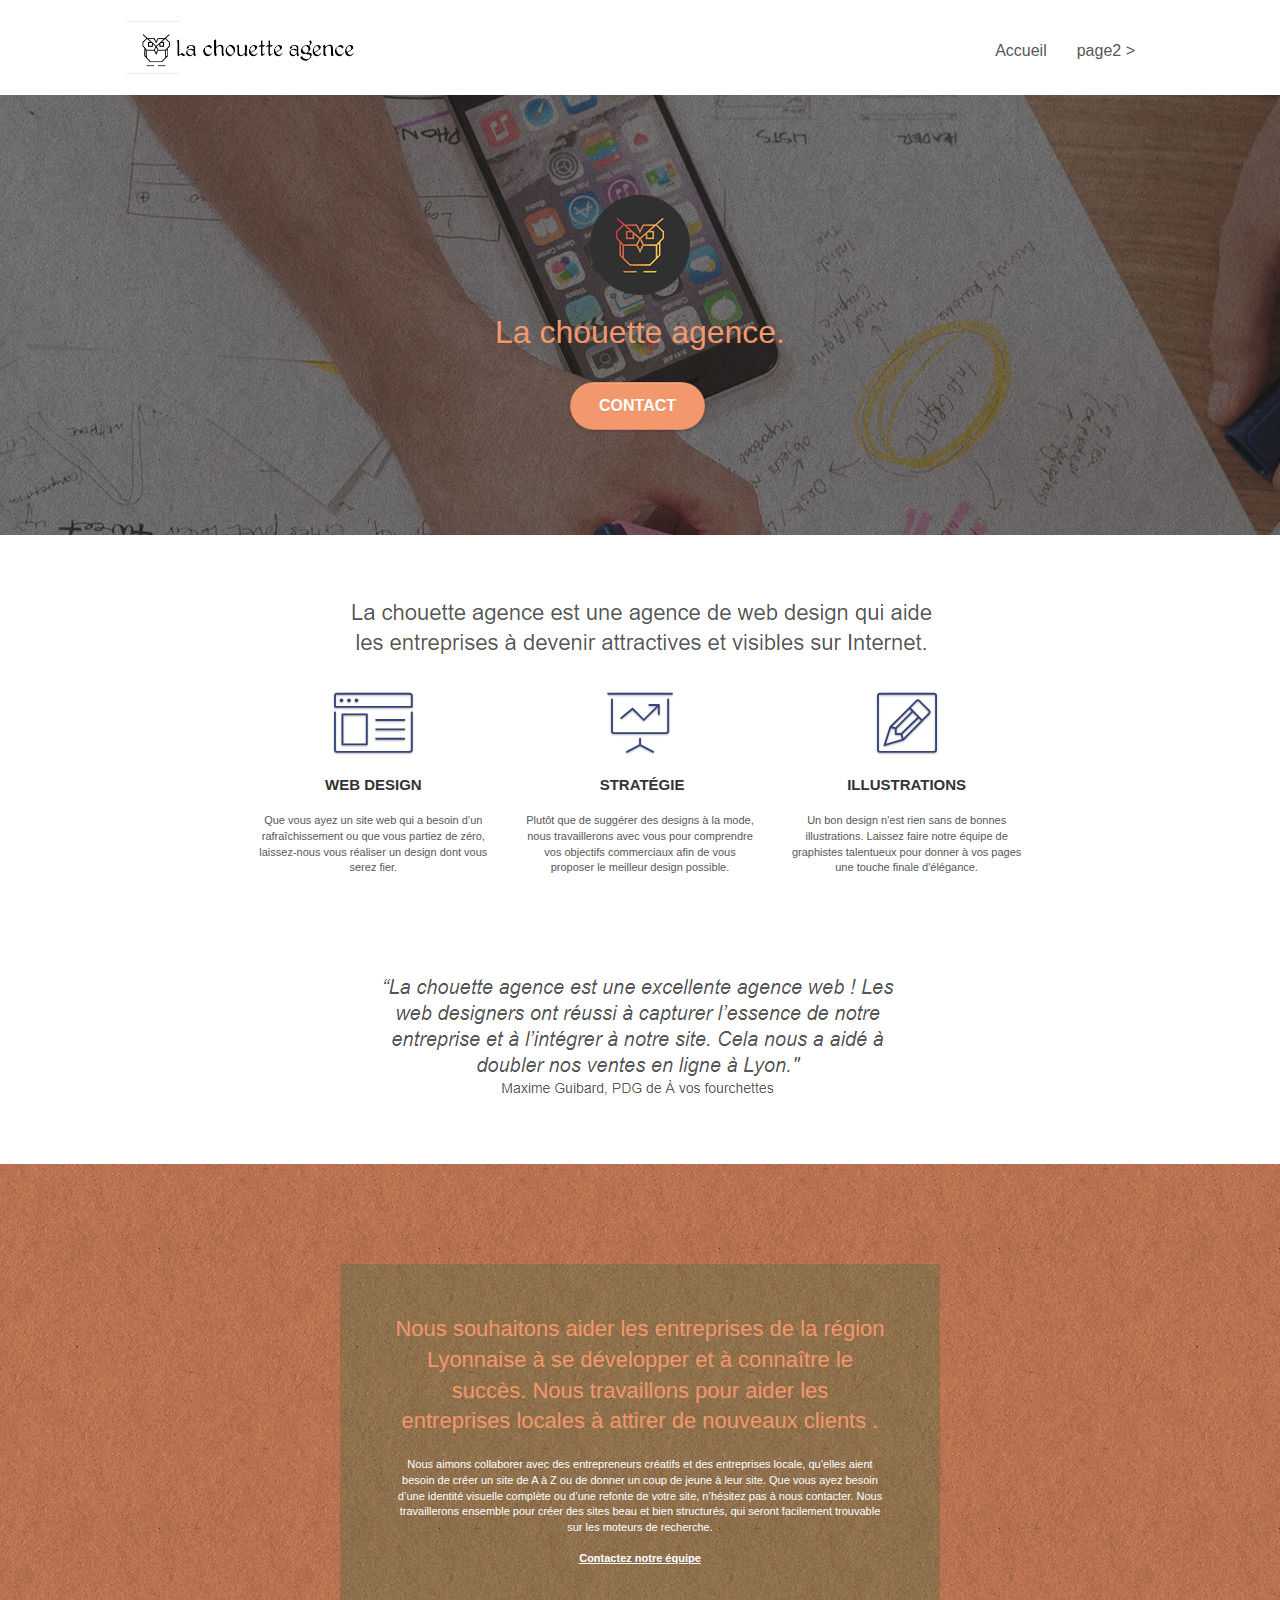
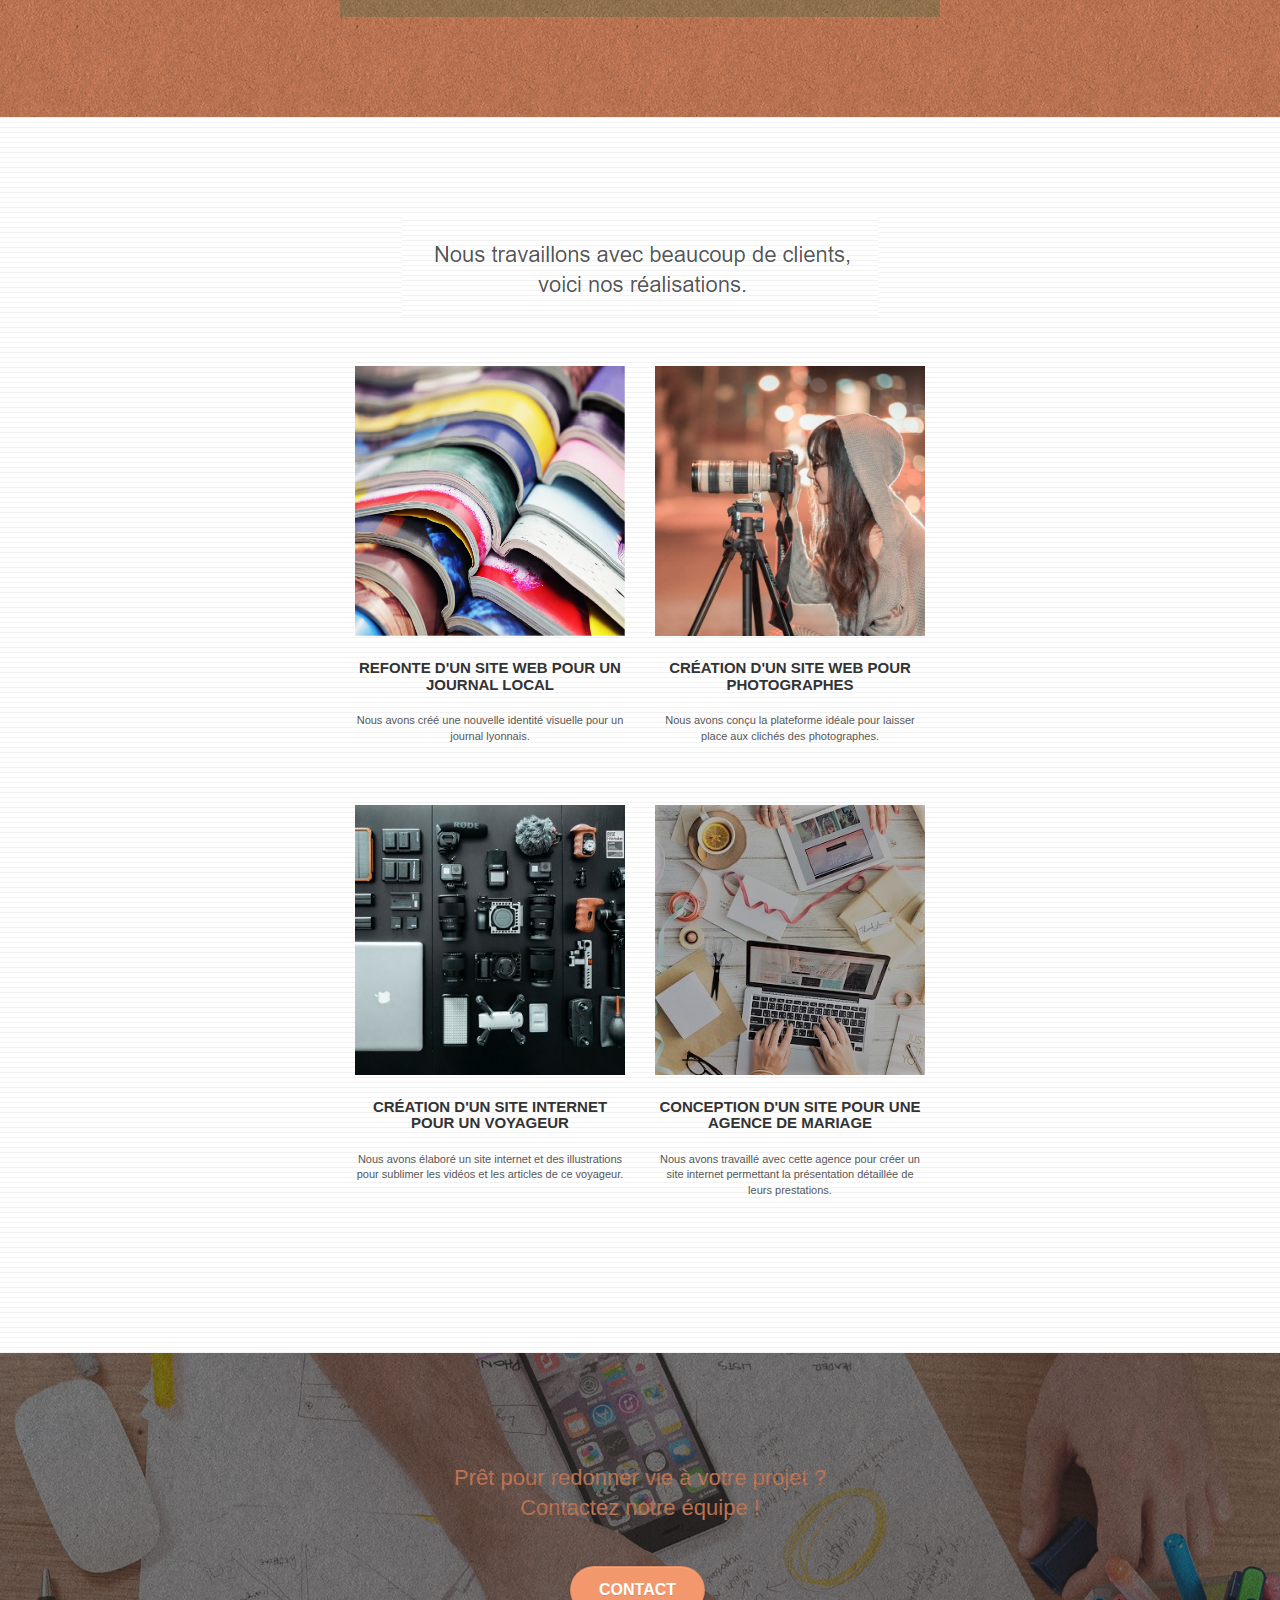
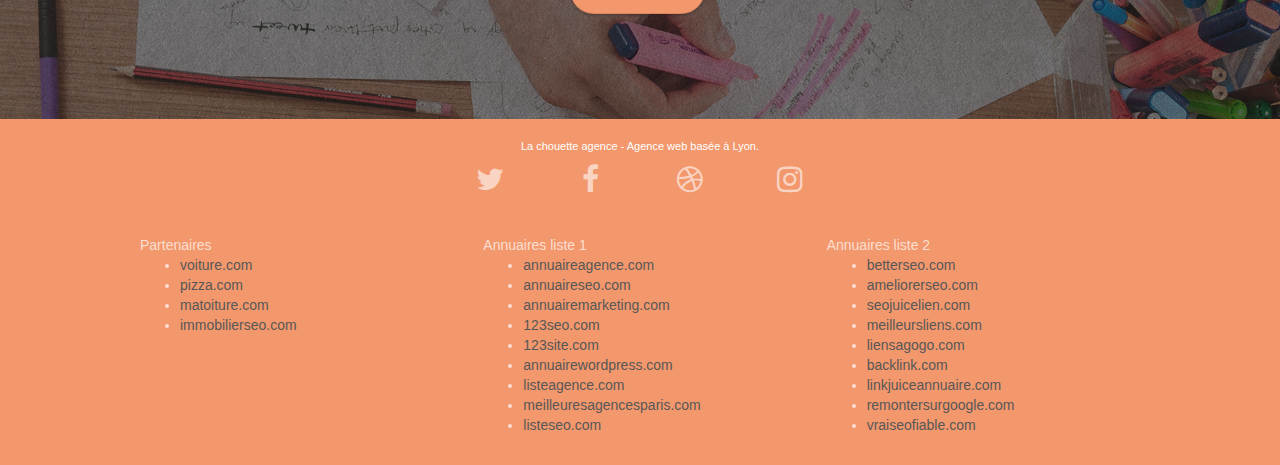
==== index.html @ 6f967d8a "ajout des fichier la chouette agence P4" ====
<!doctype html>
<html lang="Default">
<head>
    <meta charset="utf-8">
    <meta name="keywords" content="seo, google, site web, site internet, agence design paris, agence design, agence design,agence design,agence design,agence design,agence design,agence design,agence design,agence design">
    <meta name="description" content="">
    <meta name="viewport" content="width=device-width, initial-scale=1.0, viewport-fit=cover">
    <link rel="shortcut icon" type="image/png" href="favicon.jpg">
    
	<link rel="stylesheet" type="text/css" href="./css/bootstrap.css">
	<link rel="stylesheet" type="text/css" href="style.css">
	<link rel="stylesheet" type="text/css" href="./css/font-awesome.css">
	<link rel="stylesheet" type="text/css" href="./css/et-line.css">
	
    
	<script src="./js/jquery-2.1.0.js"></script>
	<script src="./js/bootstrap.js"></script>
	<script src="./js/blocs.js"></script>
	<script src="./js/jquery.touchSwipe.js" defer></script>
	<script src="./js/gmaps.js"></script>

    <title>.</title>

    
<!-- Analytics -->
<!-- lien github page : https://yann-sm.github.io/projet4/ -->
<!-- Global site tag (gtag.js) - Google Analytics -->
<script async src="https://www.googletagmanager.com/gtag/js?id=UA-178633014-1"></script>
<script>
  window.dataLayer = window.dataLayer || [];
  function gtag(){dataLayer.push(arguments);}
  gtag('js', new Date());

  gtag('config', 'UA-178633014-1');
</script>
 
<!-- Analytics END -->
    
</head>
<body>
<!-- Principal conteneur -->
<div class="page-container">
    
<!-- bloc-0 -->
<div class="bloc bgc-white l-bloc " id="bloc-0">
	<div class="container bloc-sm">

		<nav class="navbar row">
			<div class="navbar-header">
				<div class="keywords" style="color:#cccccc;font-size:1px;">Agence web à paris, stratégie web, web design, illustrations, design de site web, site web, web, internet, site internet, site</div>
				<a class="navbar-brand" href="index.html"><img src="img/la-chouette-agence.png" alt="paris web design logo agence web meilleure agence" height="40" /></a>
				<div class="keywords" style="color:#cccccc;font-size:1px;">Agence web à paris, stratégie web, web design, illustrations, design de site web, site web, web, internet, site internet, site</div>
				<button id="nav-toggle" type="button" class="ui-navbar-toggle navbar-toggle" data-toggle="collapse" data-target=".navbar-1">
					<span class="sr-only">Toggle navigation</span><span class="icon-bar"></span><span class="icon-bar"></span><span class="icon-bar"></span>
				</button>
			</div>
			<div class="collapse navbar-collapse navbar-1 special-dropdown-nav">
				<ul class="site-navigation nav navbar-nav">
					<li>
						<a href="index.html">Accueil</a>
					</li>
					<li>
					</li>
					<li>
						<a href="page2.html">page2 &gt;</a>
					</li>
				</ul>
			</div>
		</nav>
	</div>
</div>
<!-- bloc-0 END -->

<!-- bloc-1-presentation -->
<div class="bloc bgc-dark-slate-blue bg-banniere d-bloc bg-t-edge bloc-bg-texture texture-paper b-parallax" id="bloc-1-hero">
	<div class="container bloc-lg">
		<div class="row tight-width-whitespace">
			<div class="col-sm-12">
				<img src="img/logo.png" class="center-block image-resize-mode" width="100" alt="La chouette agence, agence web paris, création logo paris" />
				<h1 class="text-center hero-bloc-text tc-white ">
					La chouette agence.
				</h1>
				<div class="text-center">
					<a href="page2.html" class="btn btn-lg btn-clean btn-rd cta-hero btn-atomic-tangerine" id="cta-hero">Contact</a>
				</div>
			</div>
		</div>
	</div>
</div>
<!-- bloc-1-presentation END -->

<!-- bloc-2-services -->
<div class="bloc bgc-white l-bloc" id="bloc-2-services">
	<div class="container bloc-md">
		<div class="row">
			<div class="col-sm-12 text-center">
				<img alt="agence web, agence web paris, web design paris, stratégie web" src="img/title.png" />
			</div>
		</div>
		<div class="row voffset-lg med-width-whitespace">
			<div class="col-sm-4">
				<div class="text-center">
					<span class="et-icon-browser sm-shadow icon-dark-slate-blue icons icon-lg"></span>
				</div>
				<h3 class="mg-md text-center">
					Web design
				</h3>
				<p class="text-center ">
					Que vous ayez un site web qui a besoin d&rsquo;un rafraîchissement ou que vous partiez de zéro, laissez-nous vous réaliser un design dont vous serez fier.
				</p>
			</div>
			<div class="col-sm-4">
				<div class="text-center">
					<span class="et-icon-presentation sm-shadow icon-dark-slate-blue icons icon-lg"></span>
				</div>
				<h3 class="mg-md text-center">
					&nbsp;Stratégie
				</h3>
				<p class="text-center ">
					Plutôt que de suggérer des designs à la mode, nous travaillerons avec vous pour comprendre vos objectifs commerciaux afin de vous proposer le meilleur design possible.<br>
				</p>
			</div>
			<div class="col-sm-4">
				<div class="text-center">
					<span class="et-icon-edit sm-shadow icon-dark-slate-blue icons icon-lg"></span>
				</div>
				<h3 class="mg-md text-center">
					Illustrations
				</h3>
				<p class="text-center ">
					Un bon design n'est rien sans de bonnes illustrations. Laissez faire notre équipe de graphistes talentueux pour donner à vos pages une touche finale d'élégance.
				</p>
			</div>
		</div>
		<div class="row voffset-lg voffset">
			<div class="col-xs-12 col-md-8 col-md-offset-2 text-center">
				<img alt="agence web, agence web paris, web design paris, stratégie web" src="img/citation.png" />

			</div>
		</div>
	</div>
</div>
<!-- bloc-2-services END -->

<!-- bloc-3-what-i-do -->
<div class="bloc tc-white bgc-atomic-tangerine bg-presentation d-bloc bloc-bg-texture texture-paper b-parallax" id="bloc-3-what-i-do">
	<div class="container bloc-lg">
		<div class="row tight-width-whitespace black-background">
			<div class="col-sm-12">
				<h2 class="mg-md text-center tc-white">
					Nous souhaitons aider les entreprises de la région Lyonnaise à se développer et à connaître le succès. Nous travaillons pour aider les entreprises locales à attirer de nouveaux clients .<br>
				</h2>
				<p class="text-center white">
					Nous aimons collaborer avec des entrepreneurs créatifs et des entreprises locale, qu’elles aient besoin de créer un site de A à Z ou de donner un coup de jeune à leur site. Que vous ayez besoin d’une identité visuelle complète ou d’une refonte de votre site, n’hésitez pas à nous contacter. Nous travaillerons ensemble pour créer des sites beau et bien structurés, qui seront facilement trouvable sur les moteurs de recherche. <br><br><a class="ltc-white bold-link" href="page2.html">Contactez notre équipe</a><br>
				</p>
			</div>
		</div>
	</div>
</div>
<!-- bloc-3-what-i-do END -->

<!-- bloc-4-portfolio -->
<div class="bloc bgc-white bg-lines-h2-bg bg-repeat l-bloc" id="bloc-4-portfolio">
	<div class="container bloc-lg">
		<div class="row">
			<div class="col-sm-12 text-center">
				<img alt="agence web, agence web paris, web design paris, stratégie web" src="img/title2.png" />
			</div>
		</div>
		<div class="row tight-width-whitespace portfolio-row">
			<div class="col-sm-6">
				<a href="#" data-lightbox="img/1.jpg" data-gallery-id="gallery-1" data-caption="Refonte d'un site web pour un journal local" data-frame="snapshot-lb"><img src="img/1.jpg" alt="paris web design logo agence web meilleure agence et refonte site web journal" class="img-responsive portfolio-thumb" /></a>
				<h3 class="mg-md text-center">
					Refonte d'un site web pour un journal local
				</h3>
				<p class="text-center">
					Nous avons créé une nouvelle identité visuelle pour un journal lyonnais.
				</p>
			</div>
			<div class="col-sm-6">
				<a href="#" data-lightbox="img/2.jpg" data-gallery-id="gallery-1" data-caption="Création d'un site web pour photographes" data-frame="snapshot-lb"><img src="img/2.jpg" class="img-responsive portfolio-thumb" alt="paris web design logo agence web meilleure agence, Création d'un site web pour photographes" /></a>
				<h3 class="mg-md text-center">
					Création d'un site web pour photographes
				</h3>
				<p class="text-center">
					Nous avons conçu la plateforme idéale pour laisser place aux clichés des photographes.
				</p>
			</div>
		</div>
		<div class="row tight-width-whitespace portfolio-row">
			<div class="col-sm-6">
				<a href="#" data-lightbox="img/3.bmp" data-gallery-id="gallery-1" data-caption="Création d'un site internet pour un voyageur" data-frame="snapshot-lb"><img src="img/3.bmp" class="img-responsive portfolio-thumb" alt="paris web design logo agence web meilleure agence, Création d'un site web pour voyageur"/></a>
				<h3 class="mg-md text-center">
					Création d'un site internet pour un voyageur
				</h3>
				<p class="text-center">
					Nous avons élaboré un site internet et des illustrations pour sublimer les vidéos et les articles de ce voyageur.
				</p>
			</div>
			<div class="col-sm-6">
				<a href="#" data-lightbox="img/4.bmp" data-gallery-id="gallery-1" data-caption="Conception d'un site pour une agence de mariage" data-frame="snapshot-lb"><img src="img/4.bmp" class="img-responsive portfolio-thumb" alt="paris web design logo agence web meilleure agence, Création d'un site web pour agence de mariage" /></a>
				<h3 class="mg-md text-center">
					Conception d'un site pour une agence de mariage
				</h3>
				<p class="text-center">
					Nous avons travaillé avec cette agence pour créer un site internet permettant la présentation détaillée de leurs prestations.
				</p>
			</div>
		</div>
	</div>
</div>
<!-- bloc-4-portfolio END -->

<!-- bloc-5-cta -->
<div class="bloc bgc-dark-slate-blue bg-banniere d-bloc bloc-bg-texture texture-paper" id="bloc-5-cta">
	<div class="container bloc-lg">
		<div class="row">
			<h2 class="mg-md text-center tc-white">
				Prêt pour redonner vie à votre projet ?<br>Contactez notre équipe !
			</h2>
			<div class="col-sm-12 text-center">
				<a href="page2.html" class="btn btn-atomic-tangerine btn-clean btn-rd btn-lg cta-hero">Contact</a>
			</div>
		</div>
	</div>
</div>
<!-- bloc-5-cta END -->

<!-- Footer - bloc-8 -->
<div class="bloc bgc-atomic-tangerine d-bloc" id="bloc-8">
	<div class="container bloc-sm">
		<div class="row">
			<div class="col-sm-12">
				<p class="text-center white">
					La chouette agence - Agence web basée à Lyon.<br>
				</p>
				<div class="row row-no-gutters social">
					<div class="col-sm-3">
						<div class="text-center">
							<a class="social" href="index.html"><span class="fa fa-twitter icon-md"></span></a>
						</div>
					</div>
					<div class="col-sm-3">
						<div class="text-center">
							<a class="social" href="index.html"><span class="fa fa-facebook icon-md"></span></a>
						</div>
					</div>
					<div class="col-sm-3">
						<div class="text-center">
							<a class="social" href="index.html"><span class="fa fa-dribbble icon-md"></span></a>
						</div>
					</div>
					<div class="col-sm-3">
						<div class="text-center">
							<a class="social" href="index.html"><span class="fa fa-instagram icon-md"></span></a>
						</div>
					</div>
					<div class="keywords" style="color:#F3976C;">Agence web à paris, stratégie web, web design, illustrations, design de site web, site web, web, internet, site internet, site</div>
				</div>
				<div class="row">
					<div class="col-sm-4">
						Partenaires
							<ul>
								<li><a href="voiture.com">voiture.com</a></li>
								<li><a href="pizza.com">pizza.com</a></li>
								<li><a href="matoiture.com">matoiture.com</a></li>
								<li><a href="immobilierseo.com">immobilierseo.com</a></li>
							</ul>		
					</div>
					<div class="col-sm-4">
						Annuaires liste 1
						<ul>
							<li><a href="annuaireagence.com">annuaireagence.com</a></li>
							<li><a href="annuaireseo.com">annuaireseo.com</a></li>
							<li><a href="annuairemarketing.com">annuairemarketing.com</a></li>
							<li><a href="123seoture.com">123seo.com</a></li>
							<li><a href="123site.com">123site.com</a></li>
							<li><a href="annuairewordpress.com">annuairewordpress.com</a></li>
							<li><a href="listeagence.com">listeagence.com</a></li>
							<li><a href="meilleuresagencesparis.com">meilleuresagencesparis.com</a></li>
							<li><a href="listeseo.com">listeseo.com</a></li>
						</ul>
					</div>
					<div class="col-sm-4">
						Annuaires liste 2
						<ul>
							<li><a href="betterseo.com">betterseo.com</a></li>
							<li><a href="ameliorerseo.com">ameliorerseo.com</a></li>
							<li><a href="seojuicelien.com">seojuicelien.com</a></li>
							<li><a href="meilleursliens.com">meilleursliens.com</a></li>
							<li><a href="liensagogo.com">liensagogo.com</a></li>
							<li><a href="backlink.com">backlink.com</a></li>
							<li><a href="linkjuiceannuaire.com">linkjuiceannuaire.com</a></li>
							<li><a href="remontersurgoogle.com">remontersurgoogle.com</a></li>
							<li><a href="vraiseofiable.com">vraiseofiable.com</a></li>
						</ul>
					</div>
				</div>
			</div>
		</div>
	</div>
</div>
<!-- Footer - bloc-8 END -->

</div>
<!-- Principal conteneur END -->
    

</body>
</html>
---- style.css ----
body {
    margin: 0;
    padding: 0;
    background: #FFF;
    overflow-x: hidden;
    -webkit-font-smoothing: antialiased;
    -moz-osx-font-smoothing: grayscale;
}

a,
button {
    transition: all .3s ease-in-out;
    outline: none!important;
}

a:hover {
    text-decoration: none;
    cursor: pointer;
}

#page-loading-blocs-notifaction {
    position: fixed;
    top: 0;
    bottom: 0;
    width: 100%;
    z-index: 100000;
    background: #FFFFFF url("img/pageload-spinner.gif") no-repeat center center;
}

.bloc {
    width: 100%;
    clear: both;
    background: 50% 50% no-repeat;
    padding: 0 50px;
    -webkit-background-size: cover;
    -moz-background-size: cover;
    -o-background-size: cover;
    background-size: cover;
    position: relative;
}

.bloc .container {
    padding-left: 0;
    padding-right: 0;
}

.bloc-lg {
    padding: 100px 50px;
}

.bloc-md {
    padding: 50px;
}

.bloc-sm {
    padding: 20px 50px;
}

.bg-center,
.bg-l-edge,
.bg-r-edge,
.bg-t-edge,
.bg-b-edge,
.bg-tl-edge,
.bg-bl-edge,
.bg-tr-edge,
.bg-br-edge,
.bg-repeat {
    -webkit-background-size: auto!important;
    -moz-background-size: auto!important;
    -o-background-size: auto!important;
    background-size: auto!important;
}

.bg-repeat {
    background: repeat;
}

.bg-t-edge {
    background: top no-repeat;
}

.bloc-bg-texture::before {
    content: "";
    background-size: 2px 2px;
    position: absolute;
    top: 0;
    bottom: 0;
    left: 0;
    right: 0;
}

.texture-paper::before {
    background: url("img/texture-paper.png");
    background-size: 280px 280px;
}

.b-parallax {
    background-attachment: fixed;
}

.d-bloc {
    color: rgba(255, 255, 255, .7);
}

.d-bloc button:hover {
    color: rgba(255, 255, 255, .9);
}

.d-bloc .icon-round,
.d-bloc .icon-square,
.d-bloc .icon-rounded,
.d-bloc .icon-semi-rounded-a,
.d-bloc .icon-semi-rounded-b {
    border-color: rgba(255, 255, 255, .9);
}

.d-bloc .divider-h span {
    border-color: rgba(255, 255, 255, .2);
}

.d-bloc .a-btn,
.d-bloc .navbar a,
.d-bloc .navbar-brand,
.d-bloc a .icon-sm,
.d-bloc a .icon-md,
.d-bloc a .icon-lg,
.d-bloc a .icon-xl,
.d-bloc h1 a,
.d-bloc h2 a,
.d-bloc h3 a,
.d-bloc h4 a,
.d-bloc h5 a,
.d-bloc h6 a,
.d-bloc p a {
    color: rgba(255, 255, 255, .6);
}

.d-bloc .a-btn:hover,
.d-bloc .navbar a:hover,
.d-bloc .navbar-brand:hover,
.d-bloc a:hover .icon-sm,
.d-bloc a:hover .icon-md,
.d-bloc a:hover .icon-lg,
.d-bloc a:hover .icon-xl,
.d-bloc h1 a:hover,
.d-bloc h2 a:hover,
.d-bloc h3 a:hover,
.d-bloc h4 a:hover,
.d-bloc h5 a:hover,
.d-bloc h6 a:hover,
.d-bloc p a:hover {
    color: rgba(255, 255, 255, 1);
}

.d-bloc .navbar-toggle .icon-bar {
    background: rgba(255, 255, 255, 1);
}

.d-bloc .btn-wire,
.d-bloc .btn-wire:hover {
    color: rgba(255, 255, 255, 1);
    border-color: rgba(255, 255, 255, 1);
}

.d-bloc .panel {
    color: rgba(0, 0, 0, .5);
}

.d-bloc .panel button:hover {
    color: rgba(0, 0, 0, .7);
}

.d-bloc .panel icon {
    border-color: rgba(0, 0, 0, .7);
}

.d-bloc .panel .divider-h span {
    border-color: rgba(0, 0, 0, .1);
}

.d-bloc .panel .a-btn {
    color: rgba(0, 0, 0, .6);
}

.d-bloc .panel .a-btn:hover {
    color: rgba(0, 0, 0, 1);
}

.d-bloc .panel .btn-wire,
.d-bloc .panel .btn-wire:hover {
    color: rgba(0, 0, 0, .7);
    border-color: rgba(0, 0, 0, .3);
}

.d-bloc .panel,
.l-bloc {
    color: rgba(0, 0, 0, .5);
}

.d-bloc .panel button:hover,
.l-bloc button:hover {
    color: rgba(0, 0, 0, .7);
}

.l-bloc .icon-round,
.l-bloc .icon-square,
.l-bloc .icon-rounded,
.l-bloc .icon-semi-rounded-a,
.l-bloc .icon-semi-rounded-b {
    border-color: rgba(0, 0, 0, .7);
}

.d-bloc .panel .divider-h span,
.l-bloc .divider-h span {
    border-color: rgba(0, 0, 0, .1);
}

.d-bloc .panel .a-btn,
.l-bloc .a-btn,
.l-bloc .navbar a,
.l-bloc .navbar-brand,
.l-bloc a .icon-sm,
.l-bloc a .icon-md,
.l-bloc a .icon-lg,
.l-bloc a .icon-xl,
.l-bloc h1 a,
.l-bloc h2 a,
.l-bloc h3 a,
.l-bloc h4 a,
.l-bloc h5 a,
.l-bloc h6 a,
.l-bloc p a {
    color: rgba(0, 0, 0, .6);
}

.d-bloc .panel .a-btn:hover,
.l-bloc .a-btn:hover,
.l-bloc .navbar a:hover,
.l-bloc .navbar-brand:hover,
.l-bloc a:hover .icon-sm,
.l-bloc a:hover .icon-md,
.l-bloc a:hover .icon-lg,
.l-bloc a:hover .icon-xl,
.l-bloc h1 a:hover,
.l-bloc h2 a:hover,
.l-bloc h3 a:hover,
.l-bloc h4 a:hover,
.l-bloc h5 a:hover,
.l-bloc h6 a:hover,
.l-bloc p a:hover {
    color: rgba(0, 0, 0, 1);
}

.l-bloc .navbar-toggle .icon-bar {
    color: rgba(0, 0, 0, .6);
}

.d-bloc .panel .btn-wire,
.d-bloc .panel .btn-wire:hover,
.l-bloc .btn-wire,
.l-bloc .btn-wire:hover {
    color: rgba(0, 0, 0, .7);
    border-color: rgba(0, 0, 0, .3);
}

.voffset {
    margin-top: 30px;
}

.voffset-lg {
    margin-top: 80px;
}

.row-no-gutters {
    margin-right: 0;
    margin-left: 0;
}

.row.row-no-gutters > [class^="col-"],
.row.row-no-gutters > [class*=" col-"] {
    padding-right: 0;
    padding-left: 0;
}

#bloc-1-hero h1 {
    font-size: 32px;
}

.navbar {
    margin-bottom: 0;
    z-index: 1;
}

.navbar-brand {
    height: auto;
    padding: 3px 15px;
    font-size: 25px;
    font-weight: normal;
    font-weight: 600;
    line-height: 44px;
}

.navbar-brand img {
    max-height: 200px;
    margin: 0 5px 0 0;
    display: inline;
}

.navbar-brand img[src$=svg] {
    min-width: 100px;
}

.nav-center .navbar-brand img {
    margin: 0;
}

.navbar .nav {
    padding-top: 2px;
    margin-right: -16px;
    float: right;
    z-index: 1;
}

.nav > li {
    float: left;
    margin-top: 4px;
    font-size: 16px;
}

.navbar-nav .open .dropdown-menu > li > a {
    text-align: inherit;
}

.nav > li a:hover,
.nav > li a:focus {
    background: transparent;
}

.navbar-toggle {
    margin: 10px 10px 0 0;
    border: 0px;
}

.navbar-toggle:hover {
    background: transparent!important;
}

.navbar-toggle .icon-bar {
    background-color: rgba(0, 0, 0, .5);
    width: 26px;
}

.nav-invert .navbar .nav {
    float: left;
}

.nav-invert .navbar-header,
.nav-invert .navbar-brand {
    float: right;
    position: relative;
    z-index: 2;
}

@media (min-width: 768px) {
    .site-navigation {
        position: absolute;
        top: 50%;
        right: 20px;
        transform: translate(0, -50%);
        -webkit-transform: translateY(-50%);
    }
    .nav > li .dropdown-menu a,
    .nav > li .dropdown-menu a:hover {
        color: #484848;
    }
    .nav-invert .site-navigation {
        left: 0;
        right: 0;
    }
    .nav-center {
        text-align: center;
    }
    .nav-center .navbar-header {
        width: 100%;
    }
    .nav-center .navbar-header,
    .nav-center .navbar-brand,
    .nav-center .nav > li {
        float: none;
        display: inline-block;
    }
    .nav-center .site-navigation {
        position: relative;
        width: 100%;
        right: 0;
        margin-right: 0px;
        margin-top: 20px;
    }
    .nav-center.mini-nav .navbar-toggle {
        float: none;
        margin: 10px auto 0;
    }
}

.nav > li > .dropdown a {
    background: none!important;
    display: block;
    padding: 14px 15px;
}

nav .caret {
    margin: 0 5px;
}

.dropdown-menu .dropdown-menu {
    top: -8px;
    left: 100%;
}

.dropdown-menu .dropmenu-flow-right {
    top: 100%;
    left: 0;
    margin-left: -1px;
    border-top-left-radius: 0;
    border-top-right-radius: 0;
}

.dropdown-menu .dropdown span {
    border: 4px solid black;
    border-top-color: transparent;
    border-right-color: transparent;
    border-bottom-color: transparent;
    margin: 6px -5px 0 0!important;
    float: right;
}

.mg-md {
    margin-top: 10px;
    margin-bottom: 20px;
}

.mg-lg {
    margin-top: 10px;
    margin-bottom: 40px;
}

.btn {
    margin: 0 5px 5px 0;
}

.btn.pull-right {
    margin: 0 0 5px 5px;
}

.btn-d,
.btn-d:hover,
.btn-d:focus {
    color: #FFF;
    background: rgba(0, 0, 0, .3);
}

button {
    outline: none!important;
}

.btn-rd {
    border-radius: 40px;
}

.btn-clean {
    border: 1px solid rgba(0, 0, 0, .08);
    border-bottom-color: rgba(0, 0, 0, .1);
    text-shadow: 0 1px 0 rgba(0, 0, 1, .1);
    box-shadow: 0 1px 3px rgba(0, 0, 1, .25), inset 0 1px 0 0 rgba(255, 255, 255, .15);
}

.icon-md {
    font-size: 30px!important;
}

.icon-lg {
    font-size: 60px!important;
}

.sm-shadow {
    text-shadow: 0 1px 2px rgba(0, 0, 0, .3);
}

.panel-sq,
.panel-sq .panel-heading,
.panel-sq .panel-footer {
    border-radius: 0;
}

.panel-rd {
    border-radius: 30px;
}

.panel-rd .panel-heading {
    border-radius: 29px 29px 0 0;
}

.panel-rd .panel-footer {
    border-radius: 0 0 29px 29px;
}

.form-control {
    border-color: rgba(0, 0, 0, .1);
    box-shadow: none;
}

.scrollToTop {
    width: 40px;
    height: 40px;
    position: fixed;
    bottom: 20px;
    right: 20px;
    opacity: 0;
    z-index: 500;
    transition: all .3s ease-in-out;
}

.scrollToTop span {
    margin-top: 6px;
}

.showScrollTop {
    font-size: 14px;
    opacity: 1;
}

a[data-lightbox] {
    position: relative;
    display: block;
    text-align: center;
}

a[data-lightbox]:hover::before {
    content: "+";
    font-family: "HelveticaNeue-Light", "Helvetica Neue Light", "Helvetica Neue", Helvetica, Arial;
    font-size: 32px;
    width: 50px;
    height: 50px;
    margin-left: -25px;
    border-radius: 50%;
    background: rgba(0, 0, 0, .6);
    color: #FFF;
    font-weight: 100;
    z-index: 1;
    position: absolute;
    top: 50%;
    transform: translateY(-50%);
    -webkit-transform: translateY(-50%);
}

a[data-lightbox]:hover img {
    opacity: 0.6;
    -webkit-animation-fill-mode: none;
    animation-fill-mode: none;
}

#lightbox-modal {
    display: flex;
    align-items: center;
}

#lightbox-modal .modal-dialog {
    width: 90%;
    max-width: 900px;
    margin: 0 auto 0;
}

#lightbox-modal .modal-dialog img {
    max-height: 90vh;
    margin: 0 auto;
}

.lightbox-caption {
    padding: 20px;
    color: #FFF;
    background: rgba(0, 0, 0, .5);
    position: absolute;
    left: 15px;
    right: 15px;
    bottom: 5px;
}

.close-lightbox {
    color: #FFF;
    font-size: 30px;
    position: absolute;
    top: 20px;
    right: 20px;
    z-index: 20;
    background: rgba(0, 0, 0, .5);
    border: none;
    line-height: 30px;
    padding: 0 9px 5px;
    opacity: 0.3;
}

.close-lightbox:hover,
.next-lightbox:hover,
.prev-lightbox:hover {
    opacity: 1.0;
    color: #FFF;
}

.next-lightbox,
.prev-lightbox {
    font-size: 20px;
    color: rgba(255, 255, 255, .9);
    background: rgba(0, 0, 0, .5);
    transition: all .2s ease-in-out;
    position: absolute;
    top: 45%;
    z-index: 1;
    opacity: 0.4;
}

.next-lightbox {
    padding: 6px 8px 1px 13px;
    right: 25px;
}

.prev-lightbox {
    padding: 6px 13px 1px 10px;
    left: 25px;
}

.snapshot-lb .modal-body {
    padding-bottom: 45px;
}

.snapshot-lb .lightbox-caption {
    padding: 0;
    color: rgba(0, 0, 0, .5);
    background: none;
}

h1,
h2,
h3,
h4,
h5,
h6,
p,
label,
.btn,
a {
    font-family: "helvetica";
    font-weight: 400;
    color: #575757!important;
}

.container {
    max-width: 1000px;
}

.hero-bloc-text {
    font-size: 38px;
}

.hero-bloc-text-sub {
    font-size: 36px;
}

.statement-bloc-text {
    line-height: 26px;
    font-style: italic;
    font-size: 20px;
    text-align: center;
    font-weight: lighter;
    max-width: 520px;
    margin: auto auto auto auto;
}

p {
    font-size: 11px;
}

.tight-width-whitespace {
    max-width: 600px;
    margin: auto auto auto auto;
}

.h1 {
    font-size: 20px;
    font-family: "Open Sans";
}

.cta-hero {
    margin-top: 22px;
    color: #FFFFFF!important;
    text-transform: uppercase;
    padding: 12px 28px 12px 28px;
    font-size: 16px;
    font-weight: 700;
}

.social {
    max-width: 400px;
    margin: auto auto auto auto;
}

h2 {
    font-size: 22px;
    line-height: 1.4em;
}

h3 {
    font-size: 15px;
    text-transform: uppercase;
    font-weight: 700;
    color: #333333!important;
}

.med-width-whitespace {
    max-width: 800px;
    margin: auto auto auto auto;
    box-shadow: 0px 0px 0px #000000;
}

h1 {
    color: #333333!important;
}

h4 {
    color: #333333!important;
}

.icons {
    margin-bottom: 14px;
    margin-top: 24px;
}

.white {
    color: #FFFFFF!important;
}

.portfolio-thumb {
    margin-bottom: 24px;
}

.portfolio-row {
    margin-bottom: 44px;
    margin-top: 50px;
}

.avatar {
    box-shadow: 0px 4px 9px rgba(0, 0, 0, 0.3);
}

.black-background {
    background-color: rgba(165, 147, 99, 0.7);
    padding: 40px 40px 40px 40px;
}

.bold-link {
    font-weight: 900;
    text-decoration: underline!important;
}

.bgc-white {
    background-color: #FFFFFF;
}

.bgc-dark-slate-blue {
    background-color: #364577;
}

.bgc-atomic-tangerine {
    background-color: #F3976C;
}

.tc-white {
    color: #F3976C!important;
}

.btn-atomic-tangerine {
    background: #F3976C;
    color: #FFFFFF!important;
}

.btn-atomic-tangerine:hover {
    background: #c27956!important;
    color: #FFFFFF!important;
}

.ltc-white {
    color: #FFFFFF!important;
}

.ltc-white:hover {
    color: #cccccc!important;
}

.ltc-atomic-tangerine {
    color: #F3976C!important;
}

.ltc-atomic-tangerine:hover {
    color: #c27956!important;
}

.icon-dark-slate-blue {
    color: #364577!important;
    border-color: #364577!important;
}

.bg-dots-bg {
    background-image: url("img/dots-bg.png");
}

.bg-lines-h2-bg {
    background-image: url("img/lines-h2-bg.png");
}

.bg-banniere {
    background-image: url("img/la-chouette-agence-banniere.jpg");
}

.bg-presentation {
    background-image: url("img/image-de-presentation.bmp");
}

@media (max-width: 1024px) {
    .bloc {
        padding-left: 20px;
        padding-right: 20px;
    }
    .bloc.full-width-bloc,
    .bloc-tile-2.full-width-bloc .container,
    .bloc-tile-3.full-width-bloc .container,
    .bloc-tile-4.full-width-bloc .container {
        padding-left: 0;
        padding-right: 0;
    }
}

@media (max-width: 992px) and (min-width: 768px) {
    .navbar .nav {
        max-width: 80%
    }
    .nav-center.navbar .nav {
        max-width: 100%
    }
}

@media only screen and (min-device-width: 768px) and (max-device-width: 1024px) and (orientation: landscape) {
    .b-parallax {
        background-attachment: scroll;
    }
}

@media only screen and (min-device-width: 1024px) and (max-device-width: 1366px) and (-webkit-min-device-pixel-ratio: 1.5) {
    .b-parallax {
        background-attachment: scroll;
    }
}

@media (max-width: 991px) {
    .container {
        width: 100%;
    }
    .b-parallax {
        background-attachment: scroll;
    }
    .page-container,
    #hero-bloc {
        overflow-x: hidden;
        position: relative;
    }
    .bloc {
        padding-left: constant(safe-area-inset-left);
        padding-right: constant(safe-area-inset-right);
    }
    .bloc-group,
    .bloc-group .bloc {
        display: block;
        width: 100%;
    }
    .bloc-fill-screen .fill-bloc-top-edge,
    .bloc-fill-screen .fill-bloc-bottom-edge {
        padding: 0 20px;
        padding-left: constant(safe-area-inset-left);
        padding-right: constant(safe-area-inset-right);
    }
}

@media (max-width: 767px) {
    .page-container {
        overflow-x: hidden;
        position: relative;
    }
    h1,
    h2,
    h3,
    h4,
    h5,
    h6,
    p,
    #disqus_thread {
        padding-left: 10px!important;
        padding-right: 10px!important;
    }
    .b-parallax {
        background-attachment: scroll;
    }
    .navbar .nav {
        padding-top: 0;
        border-top: 1px solid rgba(0, 0, 0, .2);
        float: none!important;
    }
    .navbar.row {
        margin-left: 0;
        margin-right: 0;
    }
    .site-navigation {
        position: inherit;
        transform: none;
        -webkit-transform: none;
        -ms-transform: none;
    }
    .nav > li {
        margin-top: 0;
        border-bottom: 1px solid rgba(0, 0, 0, .1);
        background: rgba(0, 0, 0, .05);
        text-align: left;
        padding-left: 15px;
        width: 100%;
    }
    .nav > li:hover {
        background: rgba(0, 0, 0, .08);
    }
    .dropdown .dropdown a .caret {
        float: none;
        margin: 5px 0 0 10px!important;
        border: 4px solid black;
        border-bottom-color: transparent;
        border-right-color: transparent;
        border-left-color: transparent;
    }
    #hero-bloc .navbar .nav {
        background: rgba(0, 0, 0, .8);
    }
    #hero-bloc .navbar .nav a {
        color: rgba(255, 255, 255, .6);
    }
    .hero {
        padding: 50px 0;
    }
    .hero-nav {
        left: -1px;
        right: -1px;
    }
    .navbar-collapse {
        padding: 0;
        overflow-x: hidden;
        -webkit-box-shadow: none;
        box-shadow: none;
    }
    .navbar-brand img {
        max-height: 40px;
        width: auto;
    }
    .nav-invert .navbar-header {
        float: none;
        width: 100%;
    }
    .nav-invert .navbar-toggle {
        float: left;
        margin-left: 10px;
    }
    .bloc {
        padding-left: 0;
        padding-right: 0;
    }
    .bloc-xxl,
    .bloc-xl,
    .bloc-lg {
        padding: 40px 0;
    }
    .bloc-sm,
    .bloc-md {
        padding-left: 0;
        padding-right: 0;
    }
    .bloc-tile-2 .container,
    .bloc-tile-3 .container,
    .bloc-tile-4 .container,
    .bloc-fill-screen .fill-bloc-top-edge,
    .bloc-fill-screen .fill-bloc-bottom-edge {
        padding-left: 0;
        padding-right: 0;
    }
    .a-block {
        padding: 0 10px;
    }
    .btn-dwn {
        display: none;
    }
    .voffset {
        margin-top: 5px;
    }
    .voffset-md {
        margin-top: 20px;
    }
    .voffset-lg {
        margin-top: 30px;
    }
    form {
        padding: 5px;
    }
    .close-lightbox {
        display: inline-block;
    }
    .blocsapp-device-iphone5 {
        background-size: 216px 425px;
        padding-top: 60px;
        width: 216px;
        height: 425px;
    }
    .blocsapp-device-iphone5 img {
        width: 180px;
        height: 320px;
    }
}

@media (max-width: 400px) {
    .bloc {
        padding-left: 0;
        padding-right: 0;
    }
}

@media (max-width: 767px) {
    .bloc-mob-center-text {
        text-align: center;
    }
}
---- css/et-line.css ----
@font-face {
    font-family: et-line;
    src: url(../fonts/et-line.eot);
    src: url(../fonts/et-line.eot?#iefix) format('embedded-opentype'), url(../fonts/et-line.woff) format('woff'), url(../fonts/et-line.ttf) format('truetype'), url(../fonts/et-line.svg#et-line) format('svg');
    font-weight: 400;
    font-style: normal
}

.et-icon-adjustments,
.et-icon-alarmclock,
.et-icon-anchor,
.et-icon-aperture,
.et-icon-attachment,
.et-icon-bargraph,
.et-icon-basket,
.et-icon-beaker,
.et-icon-bike,
.et-icon-book-open,
.et-icon-briefcase,
.et-icon-browser,
.et-icon-calendar,
.et-icon-camera,
.et-icon-caution,
.et-icon-chat,
.et-icon-circle-compass,
.et-icon-clipboard,
.et-icon-clock,
.et-icon-cloud,
.et-icon-compass,
.et-icon-desktop,
.et-icon-dial,
.et-icon-document,
.et-icon-documents,
.et-icon-download,
.et-icon-dribbble,
.et-icon-edit,
.et-icon-envelope,
.et-icon-expand,
.et-icon-facebook,
.et-icon-flag,
.et-icon-focus,
.et-icon-gears,
.et-icon-genius,
.et-icon-gift,
.et-icon-global,
.et-icon-globe,
.et-icon-googleplus,
.et-icon-grid,
.et-icon-happy,
.et-icon-hazardous,
.et-icon-heart,
.et-icon-hotairballoon,
.et-icon-hourglass,
.et-icon-key,
.et-icon-laptop,
.et-icon-layers,
.et-icon-lifesaver,
.et-icon-lightbulb,
.et-icon-linegraph,
.et-icon-linkedin,
.et-icon-lock,
.et-icon-magnifying-glass,
.et-icon-map,
.et-icon-map-pin,
.et-icon-megaphone,
.et-icon-mic,
.et-icon-mobile,
.et-icon-newspaper,
.et-icon-notebook,
.et-icon-paintbrush,
.et-icon-paperclip,
.et-icon-pencil,
.et-icon-phone,
.et-icon-picture,
.et-icon-pictures,
.et-icon-piechart,
.et-icon-presentation,
.et-icon-pricetags,
.et-icon-printer,
.et-icon-profile-female,
.et-icon-profile-male,
.et-icon-puzzle,
.et-icon-quote,
.et-icon-recycle,
.et-icon-refresh,
.et-icon-ribbon,
.et-icon-rss,
.et-icon-sad,
.et-icon-scissors,
.et-icon-scope,
.et-icon-search,
.et-icon-shield,
.et-icon-speedometer,
.et-icon-strategy,
.et-icon-streetsign,
.et-icon-tablet,
.et-icon-target,
.et-icon-telescope,
.et-icon-toolbox,
.et-icon-tools,
.et-icon-tools-2,
.et-icon-trophy,
.et-icon-tumblr,
.et-icon-twitter,
.et-icon-upload,
.et-icon-video,
.et-icon-wallet,
.et-icon-wine {
    font-family: et-line;
    speak: none;
    font-style: normal;
    font-weight: 400;
    font-variant: normal;
    text-transform: none;
    line-height: 1;
    -webkit-font-smoothing: antialiased;
    -moz-osx-font-smoothing: grayscale;
    display: inline-block
}

.et-icon-mobile:before {
    content: "\e000"
}

.et-icon-laptop:before {
    content: "\e001"
}

.et-icon-desktop:before {
    content: "\e002"
}

.et-icon-tablet:before {
    content: "\e003"
}

.et-icon-phone:before {
    content: "\e004"
}

.et-icon-document:before {
    content: "\e005"
}

.et-icon-documents:before {
    content: "\e006"
}

.et-icon-search:before {
    content: "\e007"
}

.et-icon-clipboard:before {
    content: "\e008"
}

.et-icon-newspaper:before {
    content: "\e009"
}

.et-icon-notebook:before {
    content: "\e00a"
}

.et-icon-book-open:before {
    content: "\e00b"
}

.et-icon-browser:before {
    content: "\e00c"
}

.et-icon-calendar:before {
    content: "\e00d"
}

.et-icon-presentation:before {
    content: "\e00e"
}

.et-icon-picture:before {
    content: "\e00f"
}

.et-icon-pictures:before {
    content: "\e010"
}

.et-icon-video:before {
    content: "\e011"
}

.et-icon-camera:before {
    content: "\e012"
}

.et-icon-printer:before {
    content: "\e013"
}

.et-icon-toolbox:before {
    content: "\e014"
}

.et-icon-briefcase:before {
    content: "\e015"
}

.et-icon-wallet:before {
    content: "\e016"
}

.et-icon-gift:before {
    content: "\e017"
}

.et-icon-bargraph:before {
    content: "\e018"
}

.et-icon-grid:before {
    content: "\e019"
}

.et-icon-expand:before {
    content: "\e01a"
}

.et-icon-focus:before {
    content: "\e01b"
}

.et-icon-edit:before {
    content: "\e01c"
}

.et-icon-adjustments:before {
    content: "\e01d"
}

.et-icon-ribbon:before {
    content: "\e01e"
}

.et-icon-hourglass:before {
    content: "\e01f"
}

.et-icon-lock:before {
    content: "\e020"
}

.et-icon-megaphone:before {
    content: "\e021"
}

.et-icon-shield:before {
    content: "\e022"
}

.et-icon-trophy:before {
    content: "\e023"
}

.et-icon-flag:before {
    content: "\e024"
}

.et-icon-map:before {
    content: "\e025"
}

.et-icon-puzzle:before {
    content: "\e026"
}

.et-icon-basket:before {
    content: "\e027"
}

.et-icon-envelope:before {
    content: "\e028"
}

.et-icon-streetsign:before {
    content: "\e029"
}

.et-icon-telescope:before {
    content: "\e02a"
}

.et-icon-gears:before {
    content: "\e02b"
}

.et-icon-key:before {
    content: "\e02c"
}

.et-icon-paperclip:before {
    content: "\e02d"
}

.et-icon-attachment:before {
    content: "\e02e"
}

.et-icon-pricetags:before {
    content: "\e02f"
}

.et-icon-lightbulb:before {
    content: "\e030"
}

.et-icon-layers:before {
    content: "\e031"
}

.et-icon-pencil:before {
    content: "\e032"
}

.et-icon-tools:before {
    content: "\e033"
}

.et-icon-tools-2:before {
    content: "\e034"
}

.et-icon-scissors:before {
    content: "\e035"
}

.et-icon-paintbrush:before {
    content: "\e036"
}

.et-icon-magnifying-glass:before {
    content: "\e037"
}

.et-icon-circle-compass:before {
    content: "\e038"
}

.et-icon-linegraph:before {
    content: "\e039"
}

.et-icon-mic:before {
    content: "\e03a"
}

.et-icon-strategy:before {
    content: "\e03b"
}

.et-icon-beaker:before {
    content: "\e03c"
}

.et-icon-caution:before {
    content: "\e03d"
}

.et-icon-recycle:before {
    content: "\e03e"
}

.et-icon-anchor:before {
    content: "\e03f"
}

.et-icon-profile-male:before {
    content: "\e040"
}

.et-icon-profile-female:before {
    content: "\e041"
}

.et-icon-bike:before {
    content: "\e042"
}

.et-icon-wine:before {
    content: "\e043"
}

.et-icon-hotairballoon:before {
    content: "\e044"
}

.et-icon-globe:before {
    content: "\e045"
}

.et-icon-genius:before {
    content: "\e046"
}

.et-icon-map-pin:before {
    content: "\e047"
}

.et-icon-dial:before {
    content: "\e048"
}

.et-icon-chat:before {
    content: "\e049"
}

.et-icon-heart:before {
    content: "\e04a"
}

.et-icon-cloud:before {
    content: "\e04b"
}

.et-icon-upload:before {
    content: "\e04c"
}

.et-icon-download:before {
    content: "\e04d"
}

.et-icon-target:before {
    content: "\e04e"
}

.et-icon-hazardous:before {
    content: "\e04f"
}

.et-icon-piechart:before {
    content: "\e050"
}

.et-icon-speedometer:before {
    content: "\e051"
}

.et-icon-global:before {
    content: "\e052"
}

.et-icon-compass:before {
    content: "\e053"
}

.et-icon-lifesaver:before {
    content: "\e054"
}

.et-icon-clock:before {
    content: "\e055"
}

.et-icon-aperture:before {
    content: "\e056"
}

.et-icon-quote:before {
    content: "\e057"
}

.et-icon-scope:before {
    content: "\e058"
}

.et-icon-alarmclock:before {
    content: "\e059"
}

.et-icon-refresh:before {
    content: "\e05a"
}

.et-icon-happy:before {
    content: "\e05b"
}

.et-icon-sad:before {
    content: "\e05c"
}

.et-icon-facebook:before {
    content: "\e05d"
}

.et-icon-twitter:before {
    content: "\e05e"
}

.et-icon-googleplus:before {
    content: "\e05f"
}

.et-icon-rss:before {
    content: "\e060"
}

.et-icon-tumblr:before {
    content: "\e061"
}

.et-icon-linkedin:before {
    content: "\e062"
}

.et-icon-dribbble:before {
    content: "\e063"
}
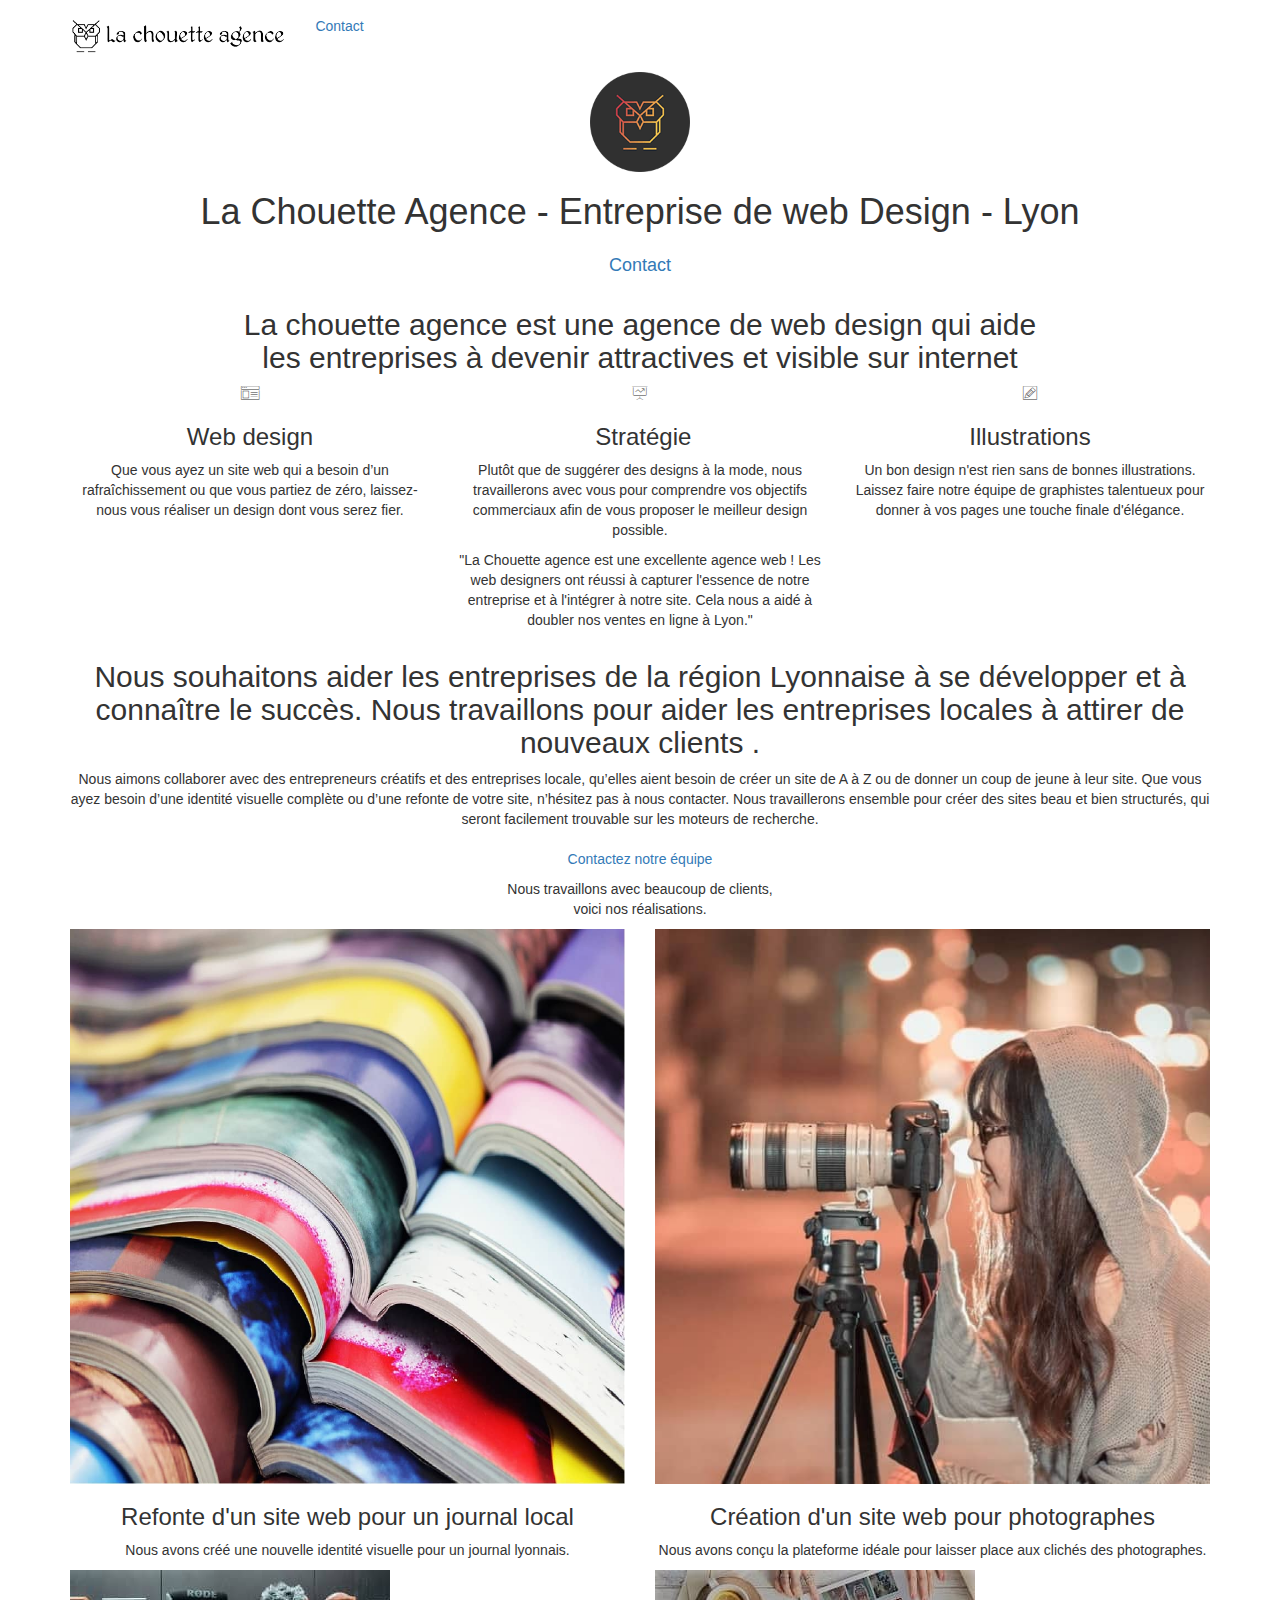
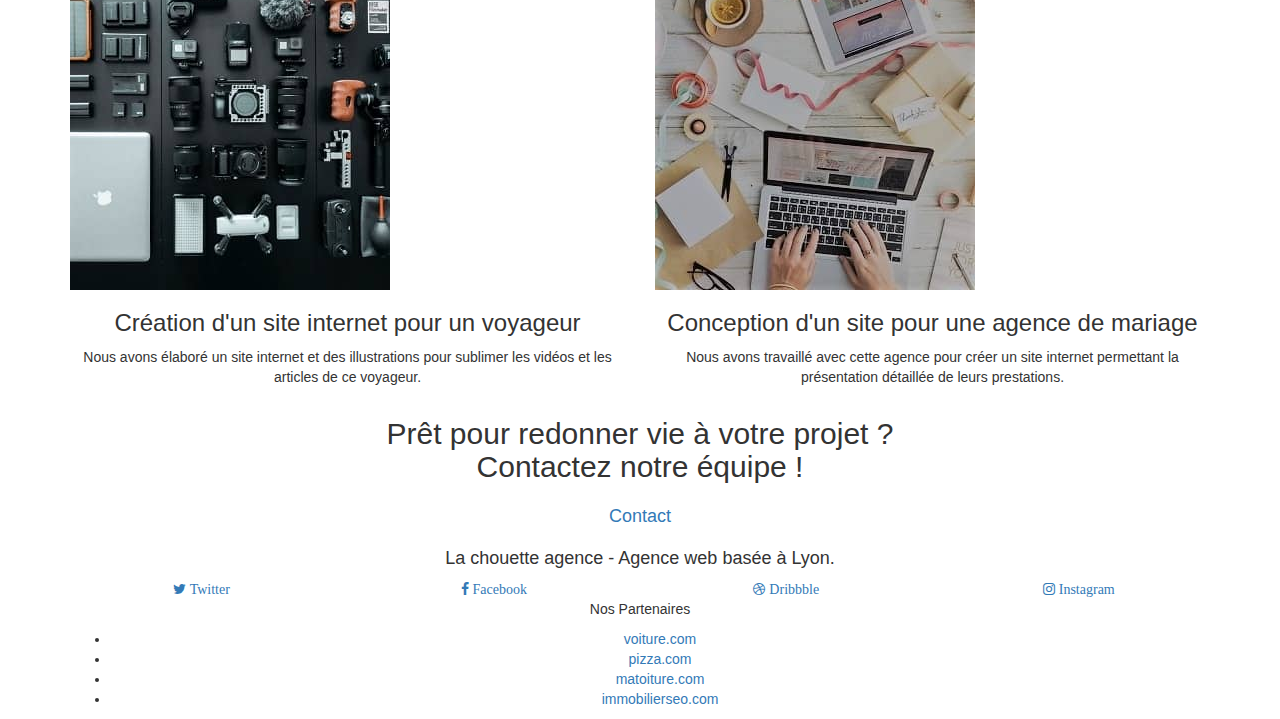
==== commit 70491266: "Add files via upload" ====
--- a/index.html
+++ b/index.html
@@ -1,29 +1,35 @@
 <!doctype html>
-<html lang="Default">
+<html lang="fr" xmlns:og="http://ogp.me/ns#">
 <head>
-    <meta charset="utf-8">
-    <meta name="keywords" content="seo, google, site web, site internet, agence design paris, agence design, agence design,agence design,agence design,agence design,agence design,agence design,agence design,agence design">
-    <meta name="description" content="">
+	<meta charset="utf-8">
+	<!--- balise Open Graph -->
+	<meta property="og:url" content="https://yann-sm.github.io/index.html">
+	<meta property="og:title" content="La Chouette Agence - Entreprise Web Design - Lyon">
+	<meta property="og:type" content="siteweb">
+	<meta property="og:image" content="https://yann-sm.github.io/la-chouette-agence.png">
+	<meta property="og:description" content="La Chouette Agence Entreprise de Web Deign basée à Lyon, création Web, conseil design, illustration, stratégie, seo, référenceme">
+	
+    <meta name="keywords" content="La Chouette Agence, Entreprise Web Design basée à Lyon, conseil design, création site Web">
+    <meta name="description" content="La Chouette Agence Entreprise de Web Deign basée à Lyon, création Web, conseil design, illustration, stratégie seo, référenceme">
     <meta name="viewport" content="width=device-width, initial-scale=1.0, viewport-fit=cover">
     <link rel="shortcut icon" type="image/png" href="favicon.jpg">
     
 	<link rel="stylesheet" type="text/css" href="./css/bootstrap.css">
-	<link rel="stylesheet" type="text/css" href="style.css">
-	<link rel="stylesheet" type="text/css" href="./css/font-awesome.css">
-	<link rel="stylesheet" type="text/css" href="./css/et-line.css">
+	<link rel="stylesheet" type="text/css" href="style-mini.css">
+	<link rel="stylesheet" type="text/css" href="./css/font-awesome-mini.css">
+	<link rel="stylesheet" type="text/css" href="./css/et-line-mini.css">
 	
-    
-	<script src="./js/jquery-2.1.0.js"></script>
-	<script src="./js/bootstrap.js"></script>
-	<script src="./js/blocs.js"></script>
-	<script src="./js/jquery.touchSwipe.js" defer></script>
-	<script src="./js/gmaps.js"></script>
-
-    <title>.</title>
+	<script src="./js/jquery-2.1.0mini.js" defer></script>
+	<script src="./js/bootstrap-mini.js" defer></script>
+	<script src="./js/blocs-mini.js" defer></script>
+	<script src="./js/jquery.touchSwipe-mini.js" defer></script>
+	<script src="./js/gmaps-mini.js" defer></script>
+
+    <title>La Chouette Agence - Entreprise de Web Design - Lyon</title>
 
     
 <!-- Analytics -->
-<!-- lien github page : https://yann-sm.github.io/projet4/ -->
+<!-- lien github page : https://yann-sm.github.io -->
 <!-- Global site tag (gtag.js) - Google Analytics -->
 <script async src="https://www.googletagmanager.com/gtag/js?id=UA-178633014-1"></script>
 <script>
@@ -35,274 +41,246 @@
 </script>
  
 <!-- Analytics END -->
-    
 </head>
 <body>
 <!-- Principal conteneur -->
-<div class="page-container">
-    
-<!-- bloc-0 -->
-<div class="bloc bgc-white l-bloc " id="bloc-0">
-	<div class="container bloc-sm">
-
-		<nav class="navbar row">
-			<div class="navbar-header">
-				<div class="keywords" style="color:#cccccc;font-size:1px;">Agence web à paris, stratégie web, web design, illustrations, design de site web, site web, web, internet, site internet, site</div>
-				<a class="navbar-brand" href="index.html"><img src="img/la-chouette-agence.png" alt="paris web design logo agence web meilleure agence" height="40" /></a>
-				<div class="keywords" style="color:#cccccc;font-size:1px;">Agence web à paris, stratégie web, web design, illustrations, design de site web, site web, web, internet, site internet, site</div>
-				<button id="nav-toggle" type="button" class="ui-navbar-toggle navbar-toggle" data-toggle="collapse" data-target=".navbar-1">
-					<span class="sr-only">Toggle navigation</span><span class="icon-bar"></span><span class="icon-bar"></span><span class="icon-bar"></span>
-				</button>
-			</div>
-			<div class="collapse navbar-collapse navbar-1 special-dropdown-nav">
-				<ul class="site-navigation nav navbar-nav">
-					<li>
-						<a href="index.html">Accueil</a>
-					</li>
-					<li>
-					</li>
-					<li>
-						<a href="page2.html">page2 &gt;</a>
-					</li>
-				</ul>
-			</div>
-		</nav>
-	</div>
-</div>
-<!-- bloc-0 END -->
-
-<!-- bloc-1-presentation -->
-<div class="bloc bgc-dark-slate-blue bg-banniere d-bloc bg-t-edge bloc-bg-texture texture-paper b-parallax" id="bloc-1-hero">
-	<div class="container bloc-lg">
-		<div class="row tight-width-whitespace">
-			<div class="col-sm-12">
-				<img src="img/logo.png" class="center-block image-resize-mode" width="100" alt="La chouette agence, agence web paris, création logo paris" />
-				<h1 class="text-center hero-bloc-text tc-white ">
-					La chouette agence.
-				</h1>
-				<div class="text-center">
-					<a href="page2.html" class="btn btn-lg btn-clean btn-rd cta-hero btn-atomic-tangerine" id="cta-hero">Contact</a>
-				</div>
-			</div>
-		</div>
-	</div>
-</div>
-<!-- bloc-1-presentation END -->
-
-<!-- bloc-2-services -->
-<div class="bloc bgc-white l-bloc" id="bloc-2-services">
-	<div class="container bloc-md">
-		<div class="row">
-			<div class="col-sm-12 text-center">
-				<img alt="agence web, agence web paris, web design paris, stratégie web" src="img/title.png" />
-			</div>
-		</div>
-		<div class="row voffset-lg med-width-whitespace">
-			<div class="col-sm-4">
-				<div class="text-center">
-					<span class="et-icon-browser sm-shadow icon-dark-slate-blue icons icon-lg"></span>
-				</div>
-				<h3 class="mg-md text-center">
-					Web design
-				</h3>
-				<p class="text-center ">
-					Que vous ayez un site web qui a besoin d&rsquo;un rafraîchissement ou que vous partiez de zéro, laissez-nous vous réaliser un design dont vous serez fier.
-				</p>
-			</div>
-			<div class="col-sm-4">
-				<div class="text-center">
-					<span class="et-icon-presentation sm-shadow icon-dark-slate-blue icons icon-lg"></span>
-				</div>
-				<h3 class="mg-md text-center">
-					&nbsp;Stratégie
-				</h3>
-				<p class="text-center ">
-					Plutôt que de suggérer des designs à la mode, nous travaillerons avec vous pour comprendre vos objectifs commerciaux afin de vous proposer le meilleur design possible.<br>
-				</p>
-			</div>
-			<div class="col-sm-4">
-				<div class="text-center">
-					<span class="et-icon-edit sm-shadow icon-dark-slate-blue icons icon-lg"></span>
-				</div>
-				<h3 class="mg-md text-center">
-					Illustrations
-				</h3>
-				<p class="text-center ">
-					Un bon design n'est rien sans de bonnes illustrations. Laissez faire notre équipe de graphistes talentueux pour donner à vos pages une touche finale d'élégance.
-				</p>
-			</div>
-		</div>
-		<div class="row voffset-lg voffset">
-			<div class="col-xs-12 col-md-8 col-md-offset-2 text-center">
-				<img alt="agence web, agence web paris, web design paris, stratégie web" src="img/citation.png" />
-
-			</div>
-		</div>
-	</div>
-</div>
-<!-- bloc-2-services END -->
-
-<!-- bloc-3-what-i-do -->
-<div class="bloc tc-white bgc-atomic-tangerine bg-presentation d-bloc bloc-bg-texture texture-paper b-parallax" id="bloc-3-what-i-do">
-	<div class="container bloc-lg">
-		<div class="row tight-width-whitespace black-background">
-			<div class="col-sm-12">
-				<h2 class="mg-md text-center tc-white">
-					Nous souhaitons aider les entreprises de la région Lyonnaise à se développer et à connaître le succès. Nous travaillons pour aider les entreprises locales à attirer de nouveaux clients .<br>
-				</h2>
-				<p class="text-center white">
-					Nous aimons collaborer avec des entrepreneurs créatifs et des entreprises locale, qu’elles aient besoin de créer un site de A à Z ou de donner un coup de jeune à leur site. Que vous ayez besoin d’une identité visuelle complète ou d’une refonte de votre site, n’hésitez pas à nous contacter. Nous travaillerons ensemble pour créer des sites beau et bien structurés, qui seront facilement trouvable sur les moteurs de recherche. <br><br><a class="ltc-white bold-link" href="page2.html">Contactez notre équipe</a><br>
-				</p>
-			</div>
-		</div>
-	</div>
-</div>
-<!-- bloc-3-what-i-do END -->
-
-<!-- bloc-4-portfolio -->
-<div class="bloc bgc-white bg-lines-h2-bg bg-repeat l-bloc" id="bloc-4-portfolio">
-	<div class="container bloc-lg">
-		<div class="row">
-			<div class="col-sm-12 text-center">
-				<img alt="agence web, agence web paris, web design paris, stratégie web" src="img/title2.png" />
-			</div>
-		</div>
-		<div class="row tight-width-whitespace portfolio-row">
-			<div class="col-sm-6">
-				<a href="#" data-lightbox="img/1.jpg" data-gallery-id="gallery-1" data-caption="Refonte d'un site web pour un journal local" data-frame="snapshot-lb"><img src="img/1.jpg" alt="paris web design logo agence web meilleure agence et refonte site web journal" class="img-responsive portfolio-thumb" /></a>
-				<h3 class="mg-md text-center">
-					Refonte d'un site web pour un journal local
-				</h3>
-				<p class="text-center">
-					Nous avons créé une nouvelle identité visuelle pour un journal lyonnais.
-				</p>
-			</div>
-			<div class="col-sm-6">
-				<a href="#" data-lightbox="img/2.jpg" data-gallery-id="gallery-1" data-caption="Création d'un site web pour photographes" data-frame="snapshot-lb"><img src="img/2.jpg" class="img-responsive portfolio-thumb" alt="paris web design logo agence web meilleure agence, Création d'un site web pour photographes" /></a>
-				<h3 class="mg-md text-center">
-					Création d'un site web pour photographes
-				</h3>
-				<p class="text-center">
-					Nous avons conçu la plateforme idéale pour laisser place aux clichés des photographes.
-				</p>
-			</div>
-		</div>
-		<div class="row tight-width-whitespace portfolio-row">
-			<div class="col-sm-6">
-				<a href="#" data-lightbox="img/3.bmp" data-gallery-id="gallery-1" data-caption="Création d'un site internet pour un voyageur" data-frame="snapshot-lb"><img src="img/3.bmp" class="img-responsive portfolio-thumb" alt="paris web design logo agence web meilleure agence, Création d'un site web pour voyageur"/></a>
-				<h3 class="mg-md text-center">
-					Création d'un site internet pour un voyageur
-				</h3>
-				<p class="text-center">
-					Nous avons élaboré un site internet et des illustrations pour sublimer les vidéos et les articles de ce voyageur.
-				</p>
-			</div>
-			<div class="col-sm-6">
-				<a href="#" data-lightbox="img/4.bmp" data-gallery-id="gallery-1" data-caption="Conception d'un site pour une agence de mariage" data-frame="snapshot-lb"><img src="img/4.bmp" class="img-responsive portfolio-thumb" alt="paris web design logo agence web meilleure agence, Création d'un site web pour agence de mariage" /></a>
-				<h3 class="mg-md text-center">
-					Conception d'un site pour une agence de mariage
-				</h3>
-				<p class="text-center">
-					Nous avons travaillé avec cette agence pour créer un site internet permettant la présentation détaillée de leurs prestations.
-				</p>
-			</div>
-		</div>
-	</div>
-</div>
-<!-- bloc-4-portfolio END -->
-
-<!-- bloc-5-cta -->
-<div class="bloc bgc-dark-slate-blue bg-banniere d-bloc bloc-bg-texture texture-paper" id="bloc-5-cta">
-	<div class="container bloc-lg">
-		<div class="row">
-			<h2 class="mg-md text-center tc-white">
-				Prêt pour redonner vie à votre projet ?<br>Contactez notre équipe !
-			</h2>
-			<div class="col-sm-12 text-center">
-				<a href="page2.html" class="btn btn-atomic-tangerine btn-clean btn-rd btn-lg cta-hero">Contact</a>
-			</div>
-		</div>
-	</div>
-</div>
-<!-- bloc-5-cta END -->
-
-<!-- Footer - bloc-8 -->
-<div class="bloc bgc-atomic-tangerine d-bloc" id="bloc-8">
-	<div class="container bloc-sm">
-		<div class="row">
-			<div class="col-sm-12">
-				<p class="text-center white">
-					La chouette agence - Agence web basée à Lyon.<br>
-				</p>
-				<div class="row row-no-gutters social">
-					<div class="col-sm-3">
-						<div class="text-center">
-							<a class="social" href="index.html"><span class="fa fa-twitter icon-md"></span></a>
-						</div>
-					</div>
-					<div class="col-sm-3">
-						<div class="text-center">
-							<a class="social" href="index.html"><span class="fa fa-facebook icon-md"></span></a>
-						</div>
-					</div>
-					<div class="col-sm-3">
-						<div class="text-center">
-							<a class="social" href="index.html"><span class="fa fa-dribbble icon-md"></span></a>
-						</div>
-					</div>
-					<div class="col-sm-3">
-						<div class="text-center">
-							<a class="social" href="index.html"><span class="fa fa-instagram icon-md"></span></a>
-						</div>
-					</div>
-					<div class="keywords" style="color:#F3976C;">Agence web à paris, stratégie web, web design, illustrations, design de site web, site web, web, internet, site internet, site</div>
-				</div>
-				<div class="row">
+	<main class="page-container">
+		<!-- bloc-0 -->
+		<header class="bloc bgc-white l-bloc " id="bloc-0">
+			<div class="container bloc-sm">
+				<nav class="navbar row">
+					<div class="navbar-header">
+						<!-- content cloacking -
+							<div class="keywords" style="color:#cccccc;font-size:1px;">Agence web à paris, stratégie web, web design, illustrations, design de site web, site web, web, internet, site internet, site</div> -->
+						<a class="navbar-brand" href="index.html"><img src="img/la-chouette-agence.png" alt="paris web design logo agence web meilleure agence" height="40" /></a>
+						<!-- content cloacking - 
+							<div class="keywords" style="color:#cccccc;font-size:1px;">Agence web à paris, stratégie web, web design, illustrations, design de site web, site web, web, internet, site internet, site</div> -->
+						<button id="nav-toggle" type="button" class="ui-navbar-toggle navbar-toggle" data-toggle="collapse" data-target=".navbar-1">
+							<span class="sr-only">Toggle navigation</span><span class="icon-bar"></span><span class="icon-bar"></span><span class="icon-bar"></span>
+						</button>
+					</div>
+					<div class="collapse navbar-collapse navbar-1 special-dropdown-nav">
+						<ul class="site-navigation nav navbar-nav">
+							<li class="lien-contact">
+								<a href="contact.html">Contact</a>
+							</li>
+						</ul>
+					</div>
+				</nav>
+			</div>
+		</header>
+		<!-- bloc-0 END -->
+
+		<!-- bloc-1-presentation -->
+		<section class="bloc bgc-dark-slate-blue bg-banniere d-bloc bg-t-edge bloc-bg-texture texture-paper b-parallax" id="bloc-1-hero">
+			<div class="container bloc-lg">
+				<div class="row tight-width-whitespace">
+					<div class="col-sm-12">
+						<img src="img/logo.png" class="center-block image-resize-mode" width="100" alt="La chouette agence, agence web paris, création logo paris" />
+						<h1 class="text-center hero-bloc-text tc-white ">
+							La Chouette Agence - Entreprise de web Design - Lyon
+						</h1>
+						<div class="text-center">
+							<a href="contact.html" class="btn btn-lg btn-clean btn-rd cta-hero btn-atomic-tangerine" id="cta-hero">Contact</a>
+						</div>
+					</div>
+				</div>
+			</div>
+		</section>
+		<!-- bloc-1-presentation END -->
+
+		<!-- bloc-2-services -->
+		<section class="bloc bgc-white l-bloc" id="bloc-2-services">
+			<div class="container bloc-md">
+				<div class="row">
+					<div class="col-sm-12 text-center">
+						<h2>La chouette agence est une agence de web design qui aide<br> 
+							les entreprises à devenir attractives et visible sur internet</h2>
+					</div>
+				</div>
+				<div class="row voffset-lg med-width-whitespace">
 					<div class="col-sm-4">
-						Partenaires
-							<ul>
-								<li><a href="voiture.com">voiture.com</a></li>
-								<li><a href="pizza.com">pizza.com</a></li>
-								<li><a href="matoiture.com">matoiture.com</a></li>
-								<li><a href="immobilierseo.com">immobilierseo.com</a></li>
-							</ul>		
+						<div class="text-center">
+							<span class="et-icon-browser sm-shadow icon-dark-slate-blue icons icon-lg"></span>
+						</div>
+						<h3 class="mg-md text-center">
+							Web design
+						</h3>
+						<p class="text-center text-size">
+							Que vous ayez un site web qui a besoin d&rsquo;un rafraîchissement ou que vous partiez de zéro, laissez-nous vous réaliser un design dont vous serez fier.
+						</p>
 					</div>
 					<div class="col-sm-4">
-						Annuaires liste 1
-						<ul>
-							<li><a href="annuaireagence.com">annuaireagence.com</a></li>
-							<li><a href="annuaireseo.com">annuaireseo.com</a></li>
-							<li><a href="annuairemarketing.com">annuairemarketing.com</a></li>
-							<li><a href="123seoture.com">123seo.com</a></li>
-							<li><a href="123site.com">123site.com</a></li>
-							<li><a href="annuairewordpress.com">annuairewordpress.com</a></li>
-							<li><a href="listeagence.com">listeagence.com</a></li>
-							<li><a href="meilleuresagencesparis.com">meilleuresagencesparis.com</a></li>
-							<li><a href="listeseo.com">listeseo.com</a></li>
-						</ul>
+						<div class="text-center">
+							<span class="et-icon-presentation sm-shadow icon-dark-slate-blue icons icon-lg"></span>
+						</div>
+						<h3 class="mg-md text-center">
+							&nbsp;Stratégie
+						</h3>
+						<p class="text-center text-size">
+							Plutôt que de suggérer des designs à la mode, nous travaillerons avec vous pour comprendre vos objectifs commerciaux afin de vous proposer le meilleur design possible.<br>
+						</p>
 					</div>
 					<div class="col-sm-4">
-						Annuaires liste 2
-						<ul>
-							<li><a href="betterseo.com">betterseo.com</a></li>
-							<li><a href="ameliorerseo.com">ameliorerseo.com</a></li>
-							<li><a href="seojuicelien.com">seojuicelien.com</a></li>
-							<li><a href="meilleursliens.com">meilleursliens.com</a></li>
-							<li><a href="liensagogo.com">liensagogo.com</a></li>
-							<li><a href="backlink.com">backlink.com</a></li>
-							<li><a href="linkjuiceannuaire.com">linkjuiceannuaire.com</a></li>
-							<li><a href="remontersurgoogle.com">remontersurgoogle.com</a></li>
-							<li><a href="vraiseofiable.com">vraiseofiable.com</a></li>
-						</ul>
-					</div>
-				</div>
-			</div>
-		</div>
-	</div>
-</div>
-<!-- Footer - bloc-8 END -->
-
-</div>
+						<div class="text-center">
+							<span class="et-icon-edit sm-shadow icon-dark-slate-blue icons icon-lg"></span>
+						</div>
+						<h3 class="mg-md text-center">
+							Illustrations
+						</h3>
+						<p class="text-center text-size">
+							Un bon design n'est rien sans de bonnes illustrations. Laissez faire notre équipe de graphistes talentueux pour donner à vos pages une touche finale d'élégance.
+						</p>
+					</div>
+				</div>
+				<div class="row voffset-lg voffset">
+					<div class="col-xs-12 col-md-8 col-md-offset-2 text-center">
+						<p class="font-size text-citation">"La Chouette agence est une excellente agence web ! Les<br>
+							web designers ont réussi à capturer l'essence de notre<br>
+							entreprise et à l'intégrer à notre site. Cela nous a aidé à<br>
+							doubler nos ventes en ligne à Lyon."</p>
+					</div>
+				</div>
+			</div>
+		</section>
+		<!-- bloc-2-services END -->
+
+		<!-- bloc-3-what-i-do -->
+		<section class="bloc tc-white bgc-atomic-tangerine bg-presentation d-bloc bloc-bg-texture texture-paper b-parallax" id="bloc-3-what-i-do">
+			<div class="container bloc-lg">
+				<div class="row tight-width-whitespace black-background">
+					<div class="col-sm-12">
+						<h2 class="mg-md text-center tc-white">
+							Nous souhaitons aider les entreprises de la région Lyonnaise à se développer et à connaître le succès. Nous travaillons pour aider les entreprises locales à attirer de nouveaux clients .<br>
+						</h2>
+						<p class="text-size text-center white">
+							Nous aimons collaborer avec des entrepreneurs créatifs et des entreprises locale, qu’elles aient besoin de créer un site de A à Z ou de donner un coup de jeune à leur site. Que vous ayez besoin 
+							d’une identité visuelle complète ou d’une refonte de votre site, n’hésitez pas à nous contacter. 
+							Nous travaillerons ensemble pour créer des sites beau et bien structurés, qui seront facilement trouvable sur les moteurs de recherche. <br><br><a class="ltc-white bold-link" href="contact.html">Contactez notre équipe</a><br>
+						</p>
+					</div>
+				</div>
+			</div>
+		</section>
+		<!-- bloc-3-what-i-do END -->
+
+		<!-- bloc-4-portfolio -->
+		<section class="bloc bgc-white bg-lines-h2-bg bg-repeat l-bloc" id="bloc-4-portfolio">
+			<div class="container bloc-lg">
+				<div class="row">
+					<div class="col-sm-12 text-center">
+						<!-- <img alt="agence web, agence web paris, web design paris, stratégie web" src="img/title2.png" /> -->
+						<p class="font-size">Nous travaillons avec beaucoup de clients,<br> voici nos réalisations.</p>
+					</div>
+				</div>
+				<div class="row tight-width-whitespace portfolio-row">
+					<div class="col-sm-6">
+						<a href="#" data-lightbox="img/1.jpg" data-gallery-id="gallery-1" data-caption="Refonte d'un site web pour un journal local" data-frame="snapshot-lb"><img src="img/1.jpg" alt="paris web design logo agence web meilleure agence et refonte site web journal" class="img-responsive portfolio-thumb" /></a>
+						<h3 class="mg-md text-center">
+							Refonte d'un site web pour un journal local
+						</h3>
+						<p class="text-center text-size">
+							Nous avons créé une nouvelle identité visuelle pour un journal lyonnais.
+						</p>
+					</div>
+					<div class="col-sm-6">
+						<a href="#" data-lightbox="img/2.jpg" data-gallery-id="gallery-1" data-caption="Création d'un site web pour photographes" data-frame="snapshot-lb"><img src="img/2.jpg" class="img-responsive portfolio-thumb" alt="paris web design logo agence web meilleure agence, Création d'un site web pour photographes" /></a>
+						<h3 class="mg-md text-center">
+							Création d'un site web pour photographes
+						</h3>
+						<p class="text-center text-size">
+							Nous avons conçu la plateforme idéale pour laisser place aux clichés des photographes.
+						</p>
+					</div>
+				</div>
+				<div class="row tight-width-whitespace portfolio-row">
+					<div class="col-sm-6">
+						<a href="#" data-lightbox="img/3.jpg" data-gallery-id="gallery-1" data-caption="Création d'un site internet pour un voyageur" data-frame="snapshot-lb"><img src="img/3.jpg" class="img-responsive portfolio-thumb" alt="paris web design logo agence web meilleure agence, Création d'un site web pour voyageur"/></a>
+						<h3 class="mg-md text-center">
+							Création d'un site internet pour un voyageur
+						</h3>
+						<p class="text-center text-size">
+							Nous avons élaboré un site internet et des illustrations pour sublimer les vidéos et les articles de ce voyageur.
+						</p>
+					</div>
+					<div class="col-sm-6">
+						<a href="#" data-lightbox="img/4.jpg" data-gallery-id="gallery-1" data-caption="Conception d'un site pour une agence de mariage" data-frame="snapshot-lb"><img src="img/4.jpg" class="img-responsive portfolio-thumb" alt="paris web design logo agence web meilleure agence, Création d'un site web pour agence de mariage" /></a>
+						<h3 class="mg-md text-center">
+							Conception d'un site pour une agence de mariage
+						</h3>
+						<p class="text-center text-size">
+							Nous avons travaillé avec cette agence pour créer un site internet permettant la présentation détaillée de leurs prestations.
+						</p>
+					</div>
+				</div>
+			</div>
+		</section>
+		<!-- bloc-4-portfolio END -->
+
+		<!-- bloc-5-cta -->
+		<section class="bloc bgc-dark-slate-blue bg-banniere d-bloc bloc-bg-texture texture-paper" id="bloc-5-cta">
+			<div class="container bloc-lg">
+				<div class="row">
+					<h2 class="mg-md text-center tc-white font-weight h2-shadow">
+						Prêt pour redonner vie à votre projet ?<br>Contactez notre équipe !
+					</h2>
+					<div class="col-sm-12 text-center">
+						<a href="contact.html" class="btn btn-atomic-tangerine btn-clean btn-rd btn-lg cta-hero">Contact</a>
+					</div>
+				</div>
+			</div>
+		</section>
+		<!-- bloc-5-cta END -->
+
+		<!-- Footer - bloc-8 -->
+		<footer class="bloc bgc-atomic-tangerine d-bloc" id="bloc-8">
+			<div class="container bloc-sm">
+				<div class="row">
+					<div class="col-sm-12">
+						<h4 class="text-center white font-size">
+							La chouette agence - Agence web basée à Lyon.<br>
+						</h4>
+						<div class="row row-no-gutters social">
+							<div class="col-sm-3">
+								<div class="text-center">
+									<a class="social" href="index.html"><span class="fa fa-twitter icon-md"> Twitter </span></a>
+								</div>
+							</div>
+							<div class="col-sm-3">
+								<div class="text-center">
+									<a class="social" href="index.html"><span class="fa fa-facebook icon-md"> Facebook </span></a>
+								</div>
+							</div>
+							<div class="col-sm-3">
+								<div class="text-center">
+									<a class="social" href="index.html"><span class="fa fa-dribbble icon-md"> Dribbble </span></a>
+								</div>
+							</div>
+							<div class="col-sm-3">
+								<div class="text-center">
+									<a class="social" href="index.html"><span class="fa fa-instagram icon-md"> Instagram </span></a>
+								</div>
+							</div>
+							<!-- content cloacking -
+								<div class="keywords" style="color:#F3976C;">Agence web à paris, stratégie web, web design, illustrations, design de site web, site web, web, internet, site internet, site</div> -->
+						</div>
+						<div class="text-center">
+							<p class="white font-size">Nos Partenaires</p>
+							<div class="font-size text-align">
+								<ul>
+									<li><a href="#">voiture.com</a></li>
+									<li><a href="#">pizza.com</a></li>
+									<li><a href="#">matoiture.com</a></li>
+									<li><a href="#">immobilierseo.com</a></li>
+								</ul>		
+							</div>
+						</div>
+					</div>
+				</div>
+			</div>
+		</footer>
+	<!-- Footer - bloc-8 END -->
+	</main>
 <!-- Principal conteneur END -->
     
 
--- a/css/et-line-mini.css
+++ b/css/et-line-mini.css
@@ -0,0 +1 @@
+@font-face{font-family:et-line;src:url(../fonts/et-line.eot);src:url(../fonts/et-line.eot?#iefix) format('embedded-opentype'),url(../fonts/et-line.woff) format('woff'),url(../fonts/et-line.ttf) format('truetype'),url(../fonts/et-line.svg#et-line) format('svg');font-weight:400;font-style:normal}.et-icon-adjustments,.et-icon-alarmclock,.et-icon-anchor,.et-icon-aperture,.et-icon-attachment,.et-icon-bargraph,.et-icon-basket,.et-icon-beaker,.et-icon-bike,.et-icon-book-open,.et-icon-briefcase,.et-icon-browser,.et-icon-calendar,.et-icon-camera,.et-icon-caution,.et-icon-chat,.et-icon-circle-compass,.et-icon-clipboard,.et-icon-clock,.et-icon-cloud,.et-icon-compass,.et-icon-desktop,.et-icon-dial,.et-icon-document,.et-icon-documents,.et-icon-download,.et-icon-dribbble,.et-icon-edit,.et-icon-envelope,.et-icon-expand,.et-icon-facebook,.et-icon-flag,.et-icon-focus,.et-icon-gears,.et-icon-genius,.et-icon-gift,.et-icon-global,.et-icon-globe,.et-icon-googleplus,.et-icon-grid,.et-icon-happy,.et-icon-hazardous,.et-icon-heart,.et-icon-hotairballoon,.et-icon-hourglass,.et-icon-key,.et-icon-laptop,.et-icon-layers,.et-icon-lifesaver,.et-icon-lightbulb,.et-icon-linegraph,.et-icon-linkedin,.et-icon-lock,.et-icon-magnifying-glass,.et-icon-map,.et-icon-map-pin,.et-icon-megaphone,.et-icon-mic,.et-icon-mobile,.et-icon-newspaper,.et-icon-notebook,.et-icon-paintbrush,.et-icon-paperclip,.et-icon-pencil,.et-icon-phone,.et-icon-picture,.et-icon-pictures,.et-icon-piechart,.et-icon-presentation,.et-icon-pricetags,.et-icon-printer,.et-icon-profile-female,.et-icon-profile-male,.et-icon-puzzle,.et-icon-quote,.et-icon-recycle,.et-icon-refresh,.et-icon-ribbon,.et-icon-rss,.et-icon-sad,.et-icon-scissors,.et-icon-scope,.et-icon-search,.et-icon-shield,.et-icon-speedometer,.et-icon-strategy,.et-icon-streetsign,.et-icon-tablet,.et-icon-target,.et-icon-telescope,.et-icon-toolbox,.et-icon-tools,.et-icon-tools-2,.et-icon-trophy,.et-icon-tumblr,.et-icon-twitter,.et-icon-upload,.et-icon-video,.et-icon-wallet,.et-icon-wine{font-family:et-line;speak:none;font-style:normal;font-weight:400;font-variant:normal;text-transform:none;line-height:1;-webkit-font-smoothing:antialiased;-moz-osx-font-smoothing:grayscale;display:inline-block}.et-icon-mobile:before{content:"\e000"}.et-icon-laptop:before{content:"\e001"}.et-icon-desktop:before{content:"\e002"}.et-icon-tablet:before{content:"\e003"}.et-icon-phone:before{content:"\e004"}.et-icon-document:before{content:"\e005"}.et-icon-documents:before{content:"\e006"}.et-icon-search:before{content:"\e007"}.et-icon-clipboard:before{content:"\e008"}.et-icon-newspaper:before{content:"\e009"}.et-icon-notebook:before{content:"\e00a"}.et-icon-book-open:before{content:"\e00b"}.et-icon-browser:before{content:"\e00c"}.et-icon-calendar:before{content:"\e00d"}.et-icon-presentation:before{content:"\e00e"}.et-icon-picture:before{content:"\e00f"}.et-icon-pictures:before{content:"\e010"}.et-icon-video:before{content:"\e011"}.et-icon-camera:before{content:"\e012"}.et-icon-printer:before{content:"\e013"}.et-icon-toolbox:before{content:"\e014"}.et-icon-briefcase:before{content:"\e015"}.et-icon-wallet:before{content:"\e016"}.et-icon-gift:before{content:"\e017"}.et-icon-bargraph:before{content:"\e018"}.et-icon-grid:before{content:"\e019"}.et-icon-expand:before{content:"\e01a"}.et-icon-focus:before{content:"\e01b"}.et-icon-edit:before{content:"\e01c"}.et-icon-adjustments:before{content:"\e01d"}.et-icon-ribbon:before{content:"\e01e"}.et-icon-hourglass:before{content:"\e01f"}.et-icon-lock:before{content:"\e020"}.et-icon-megaphone:before{content:"\e021"}.et-icon-shield:before{content:"\e022"}.et-icon-trophy:before{content:"\e023"}.et-icon-flag:before{content:"\e024"}.et-icon-map:before{content:"\e025"}.et-icon-puzzle:before{content:"\e026"}.et-icon-basket:before{content:"\e027"}.et-icon-envelope:before{content:"\e028"}.et-icon-streetsign:before{content:"\e029"}.et-icon-telescope:before{content:"\e02a"}.et-icon-gears:before{content:"\e02b"}.et-icon-key:before{content:"\e02c"}.et-icon-paperclip:before{content:"\e02d"}.et-icon-attachment:before{content:"\e02e"}.et-icon-pricetags:before{content:"\e02f"}.et-icon-lightbulb:before{content:"\e030"}.et-icon-layers:before{content:"\e031"}.et-icon-pencil:before{content:"\e032"}.et-icon-tools:before{content:"\e033"}.et-icon-tools-2:before{content:"\e034"}.et-icon-scissors:before{content:"\e035"}.et-icon-paintbrush:before{content:"\e036"}.et-icon-magnifying-glass:before{content:"\e037"}.et-icon-circle-compass:before{content:"\e038"}.et-icon-linegraph:before{content:"\e039"}.et-icon-mic:before{content:"\e03a"}.et-icon-strategy:before{content:"\e03b"}.et-icon-beaker:before{content:"\e03c"}.et-icon-caution:before{content:"\e03d"}.et-icon-recycle:before{content:"\e03e"}.et-icon-anchor:before{content:"\e03f"}.et-icon-profile-male:before{content:"\e040"}.et-icon-profile-female:before{content:"\e041"}.et-icon-bike:before{content:"\e042"}.et-icon-wine:before{content:"\e043"}.et-icon-hotairballoon:before{content:"\e044"}.et-icon-globe:before{content:"\e045"}.et-icon-genius:before{content:"\e046"}.et-icon-map-pin:before{content:"\e047"}.et-icon-dial:before{content:"\e048"}.et-icon-chat:before{content:"\e049"}.et-icon-heart:before{content:"\e04a"}.et-icon-cloud:before{content:"\e04b"}.et-icon-upload:before{content:"\e04c"}.et-icon-download:before{content:"\e04d"}.et-icon-target:before{content:"\e04e"}.et-icon-hazardous:before{content:"\e04f"}.et-icon-piechart:before{content:"\e050"}.et-icon-speedometer:before{content:"\e051"}.et-icon-global:before{content:"\e052"}.et-icon-compass:before{content:"\e053"}.et-icon-lifesaver:before{content:"\e054"}.et-icon-clock:before{content:"\e055"}.et-icon-aperture:before{content:"\e056"}.et-icon-quote:before{content:"\e057"}.et-icon-scope:before{content:"\e058"}.et-icon-alarmclock:before{content:"\e059"}.et-icon-refresh:before{content:"\e05a"}.et-icon-happy:before{content:"\e05b"}.et-icon-sad:before{content:"\e05c"}.et-icon-facebook:before{content:"\e05d"}.et-icon-twitter:before{content:"\e05e"}.et-icon-googleplus:before{content:"\e05f"}.et-icon-rss:before{content:"\e060"}.et-icon-tumblr:before{content:"\e061"}.et-icon-linkedin:before{content:"\e062"}.et-icon-dribbble:before{content:"\e063"}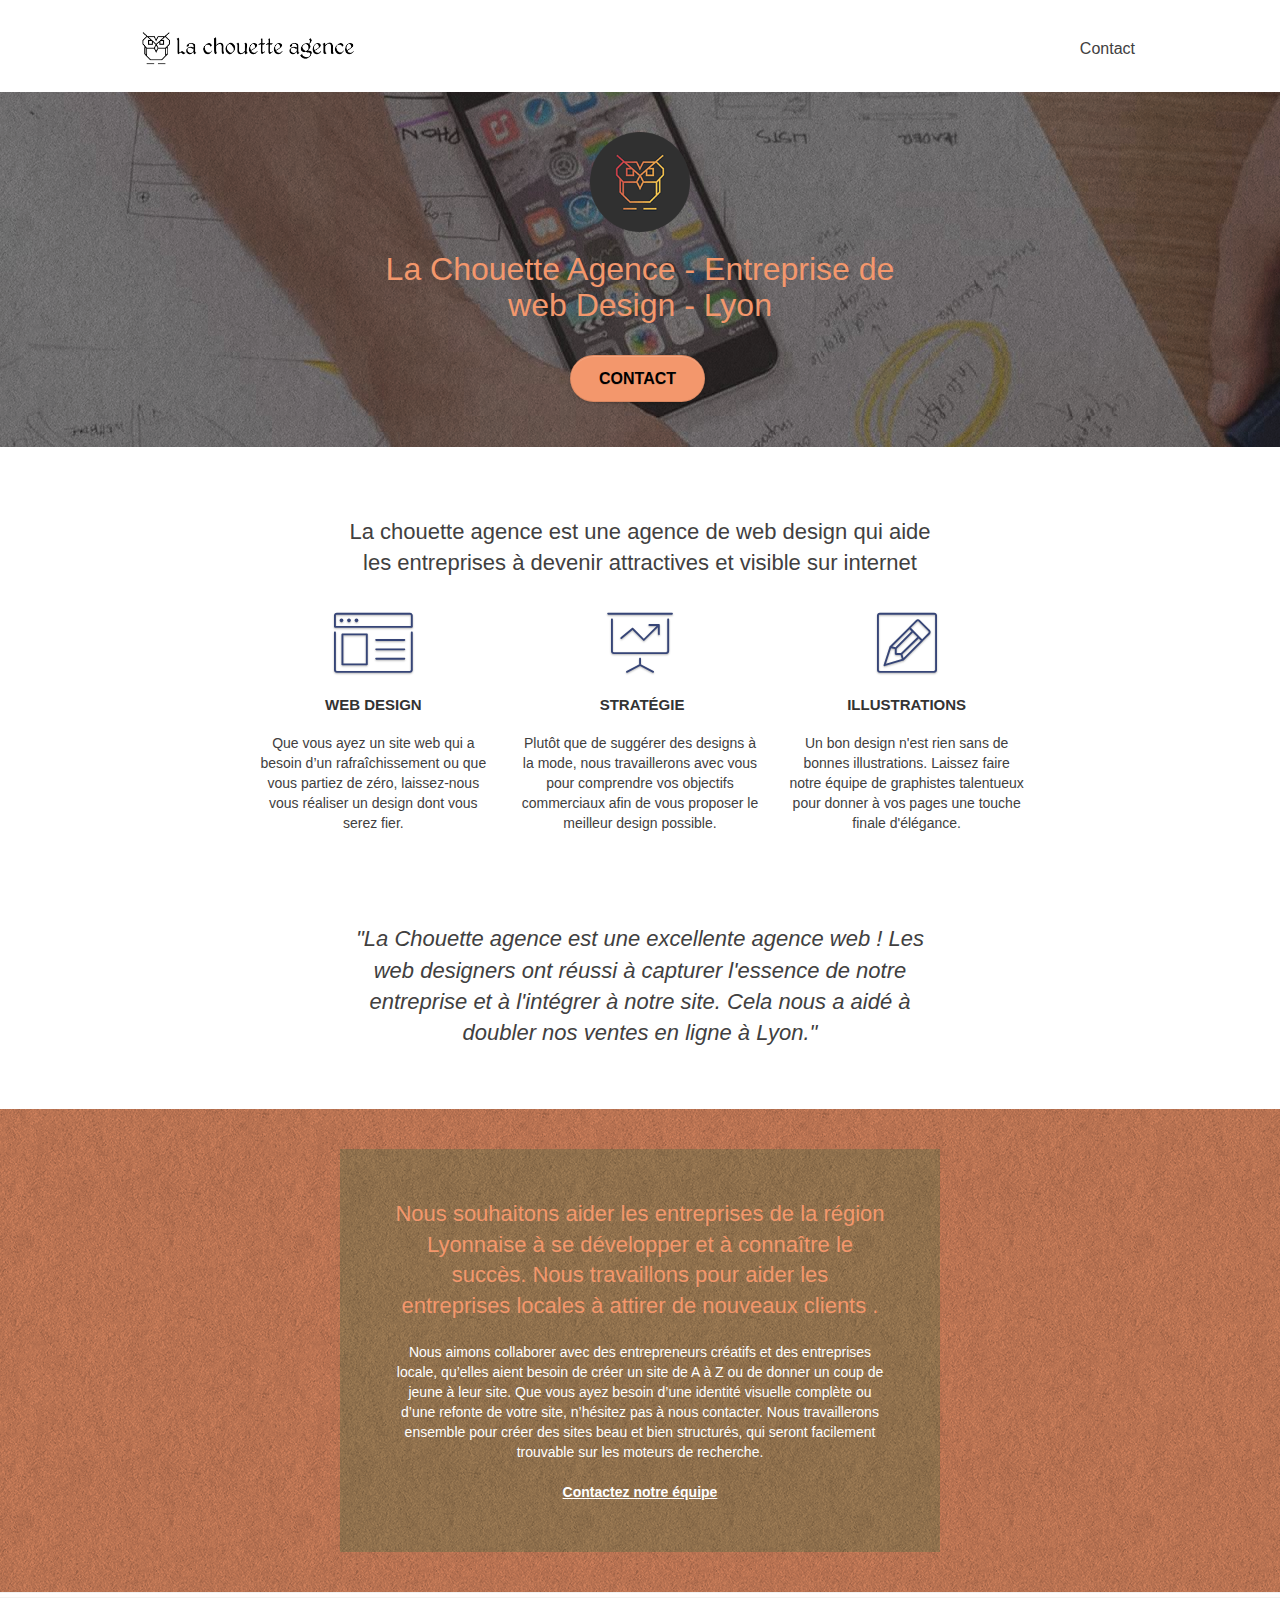
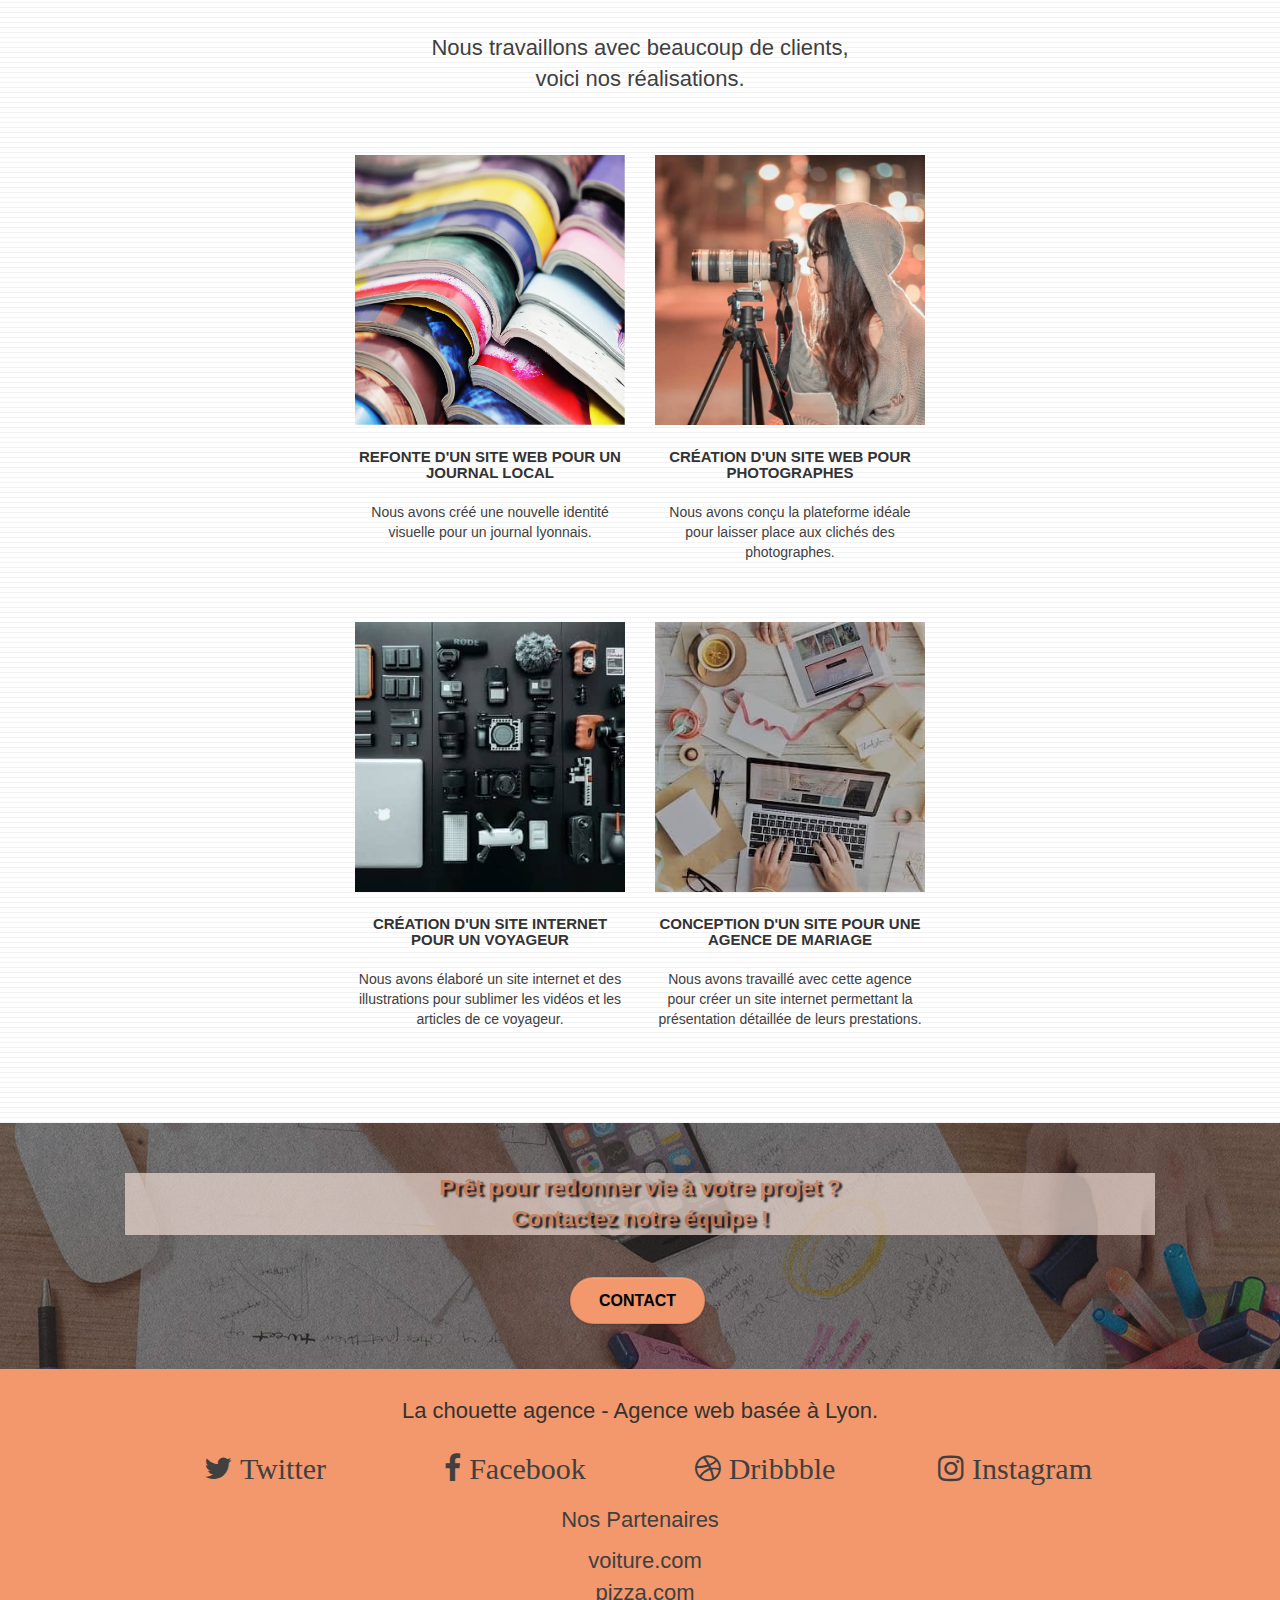
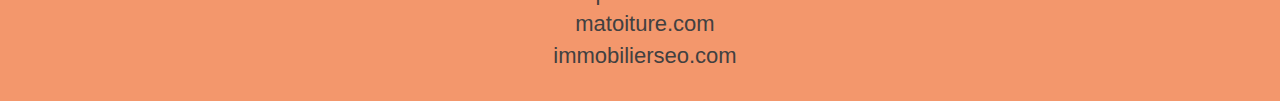
==== commit e8d40cea: "Add files via upload" ====
--- a/index.html
+++ b/index.html
@@ -237,7 +237,7 @@
 			<div class="container bloc-sm">
 				<div class="row">
 					<div class="col-sm-12">
-						<h4 class="text-center white font-size">
+						<h4 class="text-center font-size">
 							La chouette agence - Agence web basée à Lyon.<br>
 						</h4>
 						<div class="row row-no-gutters social">
@@ -265,7 +265,7 @@
 								<div class="keywords" style="color:#F3976C;">Agence web à paris, stratégie web, web design, illustrations, design de site web, site web, web, internet, site internet, site</div> -->
 						</div>
 						<div class="text-center">
-							<p class="white font-size">Nos Partenaires</p>
+							<p class="font-size">Nos Partenaires</p>
 							<div class="font-size text-align">
 								<ul>
 									<li><a href="#">voiture.com</a></li>
--- a/style-mini.css
+++ b/style-mini.css
@@ -0,0 +1 @@
+body{margin:0;padding:0;background:#FFF;overflow-x:hidden;-webkit-font-smoothing:antialiased;-moz-osx-font-smoothing:grayscale}a,button{transition:all .3s ease-in-out;outline:none!important}a:hover{text-decoration:underline red;cursor:pointer}.text-size{font-size:14px}li{list-style:none}.h2-shadow{text-shadow:3px 2px 2px #000}#page-loading-blocs-notifaction{position:fixed;top:0;bottom:0;width:100%;z-index:100000;background:#FFF url(img/pageload-spinner.gif) no-repeat center center}.bloc{width:100%;clear:both;background:50% 50% no-repeat;padding:0 50px;-webkit-background-size:cover;-moz-background-size:cover;-o-background-size:cover;background-size:cover;position:relative}.bloc .container{padding-left:0;padding-right:0}.bloc-lg{padding:40px 50px}.bloc-md{padding:50px}.bloc-sm{padding:20px 50px}.bg-center,.bg-l-edge,.bg-r-edge,.bg-t-edge,.bg-b-edge,.bg-tl-edge,.bg-bl-edge,.bg-tr-edge,.bg-br-edge,.bg-repeat{-webkit-background-size:auto!important;-moz-background-size:auto!important;-o-background-size:auto!important;background-size:auto!important}.bg-repeat{background:repeat}.bg-t-edge{background:top no-repeat}.bloc-bg-texture::before{content:"";background-size:2px 2px;position:absolute;top:0;bottom:0;left:0;right:0}.texture-paper::before{background:url(img/texture-paper.png);background-size:280px 280px}.b-parallax{background-attachment:fixed}.d-bloc{color:rgba(255,255,255,.7)}.d-bloc button:hover{color:rgba(255,255,255,.9)}.d-bloc .icon-round,.d-bloc .icon-square,.d-bloc .icon-rounded,.d-bloc .icon-semi-rounded-a,.d-bloc .icon-semi-rounded-b{border-color:rgba(255,255,255,.9)}.d-bloc .divider-h span{border-color:rgba(255,255,255,.2)}.d-bloc .a-btn,.d-bloc .navbar a,.d-bloc .navbar-brand,.d-bloc a .icon-sm,.d-bloc a .icon-md,.d-bloc a .icon-lg,.d-bloc a .icon-xl,.d-bloc h1 a,.d-bloc h2 a,.d-bloc h3 a,.d-bloc h4 a,.d-bloc h5 a,.d-bloc h6 a,.d-bloc p a{color:rgb(65,64,64)}.d-bloc .a-btn:hover,.d-bloc .navbar a:hover,.d-bloc .navbar-brand:hover,.d-bloc a:hover .icon-sm,.d-bloc a:hover .icon-md,.d-bloc a:hover .icon-lg,.d-bloc a:hover .icon-xl,.d-bloc h1 a:hover,.d-bloc h2 a:hover,.d-bloc h3 a:hover,.d-bloc h4 a:hover,.d-bloc h5 a:hover,.d-bloc h6 a:hover,.d-bloc p a:hover{color:rgba(255,255,255,1)}.d-bloc .navbar-toggle .icon-bar{background:rgba(255,255,255,1)}.d-bloc .btn-wire,.d-bloc .btn-wire:hover{color:rgba(255,255,255,1);border-color:rgba(255,255,255,1)}.d-bloc .panel{color:rgba(0,0,0,.5)}.d-bloc .panel button:hover{color:rgba(0,0,0,.952)}.d-bloc .panel icon{border-color:rgba(0,0,0,.7)}.d-bloc .panel .divider-h span{border-color:rgba(0,0,0,.1)}.d-bloc .panel .a-btn{color:rgba(0,0,0,.6)}.d-bloc .panel .a-btn:hover{color:rgba(0,0,0,1)}.d-bloc .panel .btn-wire,.d-bloc .panel .btn-wire:hover{color:rgba(0,0,0,.7);border-color:rgba(0,0,0,.3)}.d-bloc .panel,.l-bloc{margin:auto auto auto;color:rgba(0,0,0,.644);font-weight:900}.d-bloc .panel button:hover,.l-bloc button:hover{color:rgba(0,0,0,.7)}.l-bloc .icon-round,.l-bloc .icon-square,.l-bloc .icon-rounded,.l-bloc .icon-semi-rounded-a,.l-bloc .icon-semi-rounded-b{border-color:rgba(0,0,0,.7)}.d-bloc .panel .divider-h span,.l-bloc .divider-h span{border-color:rgba(0,0,0,.1)}.d-bloc .panel .a-btn,.l-bloc .a-btn,.l-bloc .navbar a,.l-bloc .navbar-brand,.l-bloc a .icon-sm,.l-bloc a .icon-md,.l-bloc a .icon-lg,.l-bloc a .icon-xl,.l-bloc h1 a,.l-bloc h2 a,.l-bloc h3 a,.l-bloc h4 a,.l-bloc h5 a,.l-bloc h6 a,.l-bloc p a{color:rgba(34,33,33,.6)}.d-bloc .panel .a-btn:hover,.l-bloc .a-btn:hover,.l-bloc .navbar a:hover,.l-bloc .navbar-brand:hover,.l-bloc a:hover .icon-sm,.l-bloc a:hover .icon-md,.l-bloc a:hover .icon-lg,.l-bloc a:hover .icon-xl,.l-bloc h1 a:hover,.l-bloc h2 a:hover,.l-bloc h3 a:hover,.l-bloc h4 a:hover,.l-bloc h5 a:hover,.l-bloc h6 a:hover,.l-bloc p a:hover{color:rgba(0,0,0,1)}.l-bloc .navbar-toggle .icon-bar{color:rgba(0,0,0,.6)}.d-bloc .panel .btn-wire,.d-bloc .panel .btn-wire:hover,.l-bloc .btn-wire,.l-bloc .btn-wire:hover{color:rgba(0,0,0,.7);border-color:rgba(0,0,0,.3)}.voffset{margin-top:30px}.voffset-lg{margin-top:80px}.row-no-gutters{margin-right:0;margin-left:0}.row.row-no-gutters>[class^="col-"],.row.row-no-gutters>[class*=" col-"]{padding-right:0;padding-left:0}#bloc-1-hero h1{font-size:32px}.navbar{margin-bottom:0;z-index:1}.navbar-brand{height:auto;padding:3px 15px;font-size:25px;font-weight:400;font-weight:600;line-height:44px}.navbar-brand img{max-height:200px;margin:0 5px 0 0;display:inline}.navbar-brand img:hover{background-color:hsl(19,83%,82%);border-radius:5px}.navbar-brand img[src$=svg]{min-width:100px}.nav-center .navbar-brand img{margin:0}.navbar .nav{padding-top:2px;margin-right:-16px;float:right;z-index:1}.nav>li{float:left;margin-top:4px;font-size:16px}.navbar-nav .open .dropdown-menu>li>a{text-align:inherit}.nav>li a:hover,.nav>li a:focus{background:transparent}.navbar-toggle{margin:10px 10px 0 0;border:0}.navbar-toggle:hover{background:transparent!important}.navbar-toggle .icon-bar{background-color:rgba(0,0,0,.5);width:26px}.nav-invert .navbar .nav{float:left}.nav-invert .navbar-header,.nav-invert .navbar-brand{float:right;position:relative;z-index:2}@media (min-width:768px){.site-navigation{position:absolute;top:50%;right:20px;transform:translate(0,-50%);-webkit-transform:translateY(-50%)}.nav>li .dropdown-menu a,.nav>li .dropdown-menu a:hover{color:#484848}.nav-invert .site-navigation{left:0;right:0}.nav-center{text-align:center}.nav-center .navbar-header{width:100%}.nav-center .navbar-header,.nav-center .navbar-brand,.nav-center .nav>li{float:none;display:inline-block}.nav-center .site-navigation{position:relative;width:100%;right:0;margin-right:0;margin-top:20px}.nav-center.mini-nav .navbar-toggle{float:none;margin:10px auto 0}}.nav>li>.dropdown a{background:none!important;display:block;padding:14px 15px}nav .caret{margin:0 5px}.dropdown-menu .dropdown-menu{top:-8px;left:100%}.dropdown-menu .dropmenu-flow-right{top:100%;left:0;margin-left:-1px;border-top-left-radius:0;border-top-right-radius:0}.dropdown-menu .dropdown span{border:4px solid #000;border-top-color:transparent;border-right-color:transparent;border-bottom-color:transparent;margin:6px -5px 0 0!important;float:right}.mg-md{margin-top:10px;margin-bottom:20px}.mg-lg{margin-top:10px;margin-bottom:40px}.btn{margin:0 5px 5px 0}.btn.pull-right{margin:0 0 5px 5px}.btn-d,.btn-d:hover,.btn-d:focus{color:#FFF;background:rgba(0,0,0,.3)}button{outline:none!important}.btn-rd{border-radius:40px}.btn-clean{border:1px solid rgba(0,0,0,.08);border-bottom-color:rgba(0,0,0,.1);text-shadow:0 1px 0 rgba(0,0,1,.1);box-shadow:0 1px 3px rgba(0,0,1,.25),inset 0 1px 0 0 rgba(255,255,255,.15)}.icon-md{font-size:30px!important}.icon-lg{font-size:60px!important}.sm-shadow{text-shadow:0 1px 2px rgba(0,0,0,.3)}.panel-sq,.panel-sq .panel-heading,.panel-sq .panel-footer{border-radius:0}.panel-rd{border-radius:30px}.panel-rd .panel-heading{border-radius:29px 29px 0 0}.panel-rd .panel-footer{border-radius:0 0 29px 29px}.form-control{border-color:rgba(0,0,0,.1);box-shadow:none}.scrollToTop{width:40px;height:40px;position:fixed;bottom:20px;right:20px;opacity:0;z-index:500;transition:all .3s ease-in-out}.scrollToTop span{margin-top:6px}.showScrollTop{font-size:14px;opacity:1}a[data-lightbox]{position:relative;display:block;text-align:center}a[data-lightbox]:hover::before{content:"+";font-family:"HelveticaNeue-Light","Helvetica Neue Light","Helvetica Neue",Helvetica,Arial;font-size:32px;width:50px;height:50px;margin-left:-25px;border-radius:50%;background:rgba(0,0,0,.6);color:#FFF;font-weight:100;z-index:1;position:absolute;top:50%;transform:translateY(-50%);-webkit-transform:translateY(-50%)}a[data-lightbox]:hover img{opacity:.6;-webkit-animation-fill-mode:none;animation-fill-mode:none}#lightbox-modal{display:flex;align-items:center}#lightbox-modal .modal-dialog{width:90%;max-width:900px;margin:0 auto 0}#lightbox-modal .modal-dialog img{max-height:90vh;margin:0 auto}.lightbox-caption{padding:20px;color:#FFF;background:rgba(0,0,0,.5);position:absolute;left:15px;right:15px;bottom:5px}.close-lightbox{color:#FFF;font-size:30px;position:absolute;top:20px;right:20px;z-index:20;background:rgba(0,0,0,.5);border:none;line-height:30px;padding:0 9px 5px;opacity:.3}.close-lightbox:hover,.next-lightbox:hover,.prev-lightbox:hover{opacity:1;color:#FFF}.next-lightbox,.prev-lightbox{font-size:20px;color:rgba(255,255,255,.9);background:rgba(0,0,0,.5);transition:all .2s ease-in-out;position:absolute;top:45%;z-index:1;opacity:.4}.next-lightbox{padding:6px 8px 1px 13px;right:25px}.prev-lightbox{padding:6px 13px 1px 10px;left:25px}.snapshot-lb .modal-body{padding-bottom:45px}.snapshot-lb .lightbox-caption{padding:0;color:rgba(0,0,0,.5);background:none}h1,h2,h3,h4,h5,h6,p,label,.btn,a{font-family:"helvetica";font-weight:400;color:rgb(65,64,64)!important}label{font-weight:900;font-size:16px}.container{max-width:1000px}.hero-bloc-text{font-size:38px}.hero-bloc-text-sub{font-size:36px}.statement-bloc-text{line-height:26px;font-style:italic;font-size:20px;text-align:center;font-weight:lighter;max-width:520px;margin:auto auto auto auto}p{font-size:11px}.tight-width-whitespace{max-width:600px;margin:auto auto auto auto}.h1{font-size:20px;font-family:"Open Sans"}.cta-hero{margin-top:22px;color:#FFFFFF!important;text-transform:uppercase;padding:12px 28px 12px 28px;font-size:16px;font-weight:700}.social{margin:auto auto auto auto;padding-top:20px;padding-bottom:20px}h2{font-size:22px;line-height:1.4em}h3{font-size:15px;text-transform:uppercase;font-weight:700;color:#333333!important}.med-width-whitespace{max-width:800px;margin:auto auto auto auto;box-shadow:0 0 0 #000}h1{color:#333333!important}h4{color:#333333!important}.icons{margin-bottom:14px;margin-top:24px}.white{color:#FFFFFF!important}.portfolio-thumb{margin-bottom:24px}.portfolio-row{margin-bottom:44px;margin-top:50px}.avatar{box-shadow:0 4px 9px rgba(0,0,0,.3)}.black-background{background-color:rgba(165,147,99,.7);padding:40px 40px 40px 40px}.bold-link{font-weight:900;text-decoration:underline!important}.bgc-white{background-color:#FFF}.bgc-dark-slate-blue{background-color:#364577}.bgc-atomic-tangerine{background-color:#F3976C}.tc-white{color:#F3976C!important;font-size:22px}.tc-white-modif{color:#99380B!important}.font-weight{font-weight:900;background:#f0dcd3;opacity:.7}.font-size{font-size:22px}.text-align{margin-left:-30px}.text-citation{font-family:Arial,Helvetica,sans-serif;font-style:italic}.lien-contact:hover{background-color:hsl(19,83%,82%);border:1px solid #000;border-radius:10px}#message{height:200px}input{margin-bottom:10px}.column{display:flex;flex-direction:column;justify-content:center}.btn-atomic-tangerine{background:#F3976C;color:black!important}.btn-atomic-tangerine:hover{background:#000;color:#F3976C!important}.ltc-white{color:#FFFFFF!important}.ltc-white:hover{color:#cccccc!important}.ltc-atomic-tangerine{color:#F3976C!important}.ltc-atomic-tangerine:hover{color:#c27956!important}.icon-dark-slate-blue{color:#364577!important;border-color:#364577!important}.bg-dots-bg{background-image:url(img/dots-bg.png)}.bg-lines-h2-bg{background-image:url(img/lines-h2-bg.png)}.bg-banniere{background-image:url(img/la-chouette-agence-banniere.jpg)}.bg-presentation{background-image:url(img/image-de-presentation.jpg)}@media (max-width:1024px){.bloc{padding-left:20px;padding-right:20px}.bloc.full-width-bloc,.bloc-tile-2.full-width-bloc .container,.bloc-tile-3.full-width-bloc .container,.bloc-tile-4.full-width-bloc .container{padding-left:0;padding-right:0}.img-responsive{margin:auto}}@media (max-width:992px) and (min-width:768px){.navbar .nav{max-width:80%}.nav-center.navbar .nav{max-width:100%}}@media only screen and (min-width:768px) and (max-width:1024px) and (orientation:landscape){.b-parallax{background-attachment:scroll}}@media only screen and (min-width:1024px) and (max-width:1366px) and (-webkit-min-device-pixel-ratio:1.5){.b-parallax{background-attachment:scroll}}@media (max-width:991px){.container{width:100%}.b-parallax{background-attachment:scroll}.page-container,#hero-bloc{overflow-x:hidden;position:relative}.bloc{padding-left:10px;padding-right:10px}.bloc-group,.bloc-group .bloc{display:block;width:100%}.bloc-fill-screen .fill-bloc-top-edge,.bloc-fill-screen .fill-bloc-bottom-edge{padding:0 20px;padding-left:10px;padding-right:10px}}@media (max-width:767px){.page-container{overflow-x:hidden;position:relative}h1,h2,h3,h4,h5,h6,p,#disqus_thread{padding-left:10px!important;padding-right:10px!important}.b-parallax{background-attachment:scroll}.navbar .nav{padding-top:0;border-top:1px solid rgba(0,0,0,.2);float:none!important}.navbar.row{margin-left:0;margin-right:0}.site-navigation{position:inherit;transform:none;-webkit-transform:none;-ms-transform:none}.nav>li{margin-top:0;border-bottom:1px solid rgba(0,0,0,.1);background:rgba(0,0,0,.05);text-align:left;padding-left:15px;width:100%}.nav>li:hover{background:rgba(0,0,0,.08)}.dropdown .dropdown a .caret{float:none;margin:5px 0 0 10px!important;border:4px solid #000;border-bottom-color:transparent;border-right-color:transparent;border-left-color:transparent}#hero-bloc .navbar .nav{background:rgba(0,0,0,.8)}#hero-bloc .navbar .nav a{color:rgba(255,255,255,.6)}.hero{padding:50px 0}.hero-nav{left:-1px;right:-1px}.navbar-collapse{padding:0;overflow-x:hidden;-webkit-box-shadow:none;box-shadow:none}.navbar-brand img{max-height:40px;width:auto}.nav-invert .navbar-header{float:none;width:100%}.nav-invert .navbar-toggle{float:left;margin-left:10px}.bloc{padding-left:0;padding-right:0}.bloc-xxl,.bloc-xl,.bloc-lg{padding:40px 0}.bloc-sm,.bloc-md{padding-left:0;padding-right:0}.bloc-tile-2 .container,.bloc-tile-3 .container,.bloc-tile-4 .container,.bloc-fill-screen .fill-bloc-top-edge,.bloc-fill-screen .fill-bloc-bottom-edge{padding-left:0;padding-right:0}.a-block{padding:0 10px}.btn-dwn{display:none}.voffset{margin-top:5px}.voffset-md{margin-top:20px}.voffset-lg{margin-top:30px}form{padding:5px}.close-lightbox{display:inline-block}.blocsapp-device-iphone5{background-size:216px 425px;padding-top:60px;width:216px;height:425px}.blocsapp-device-iphone5 img{width:180px;height:320px}}@media (max-width:400px){.bloc{padding-left:0;padding-right:0}}@media (max-width:767px){.bloc-mob-center-text{text-align:center}}